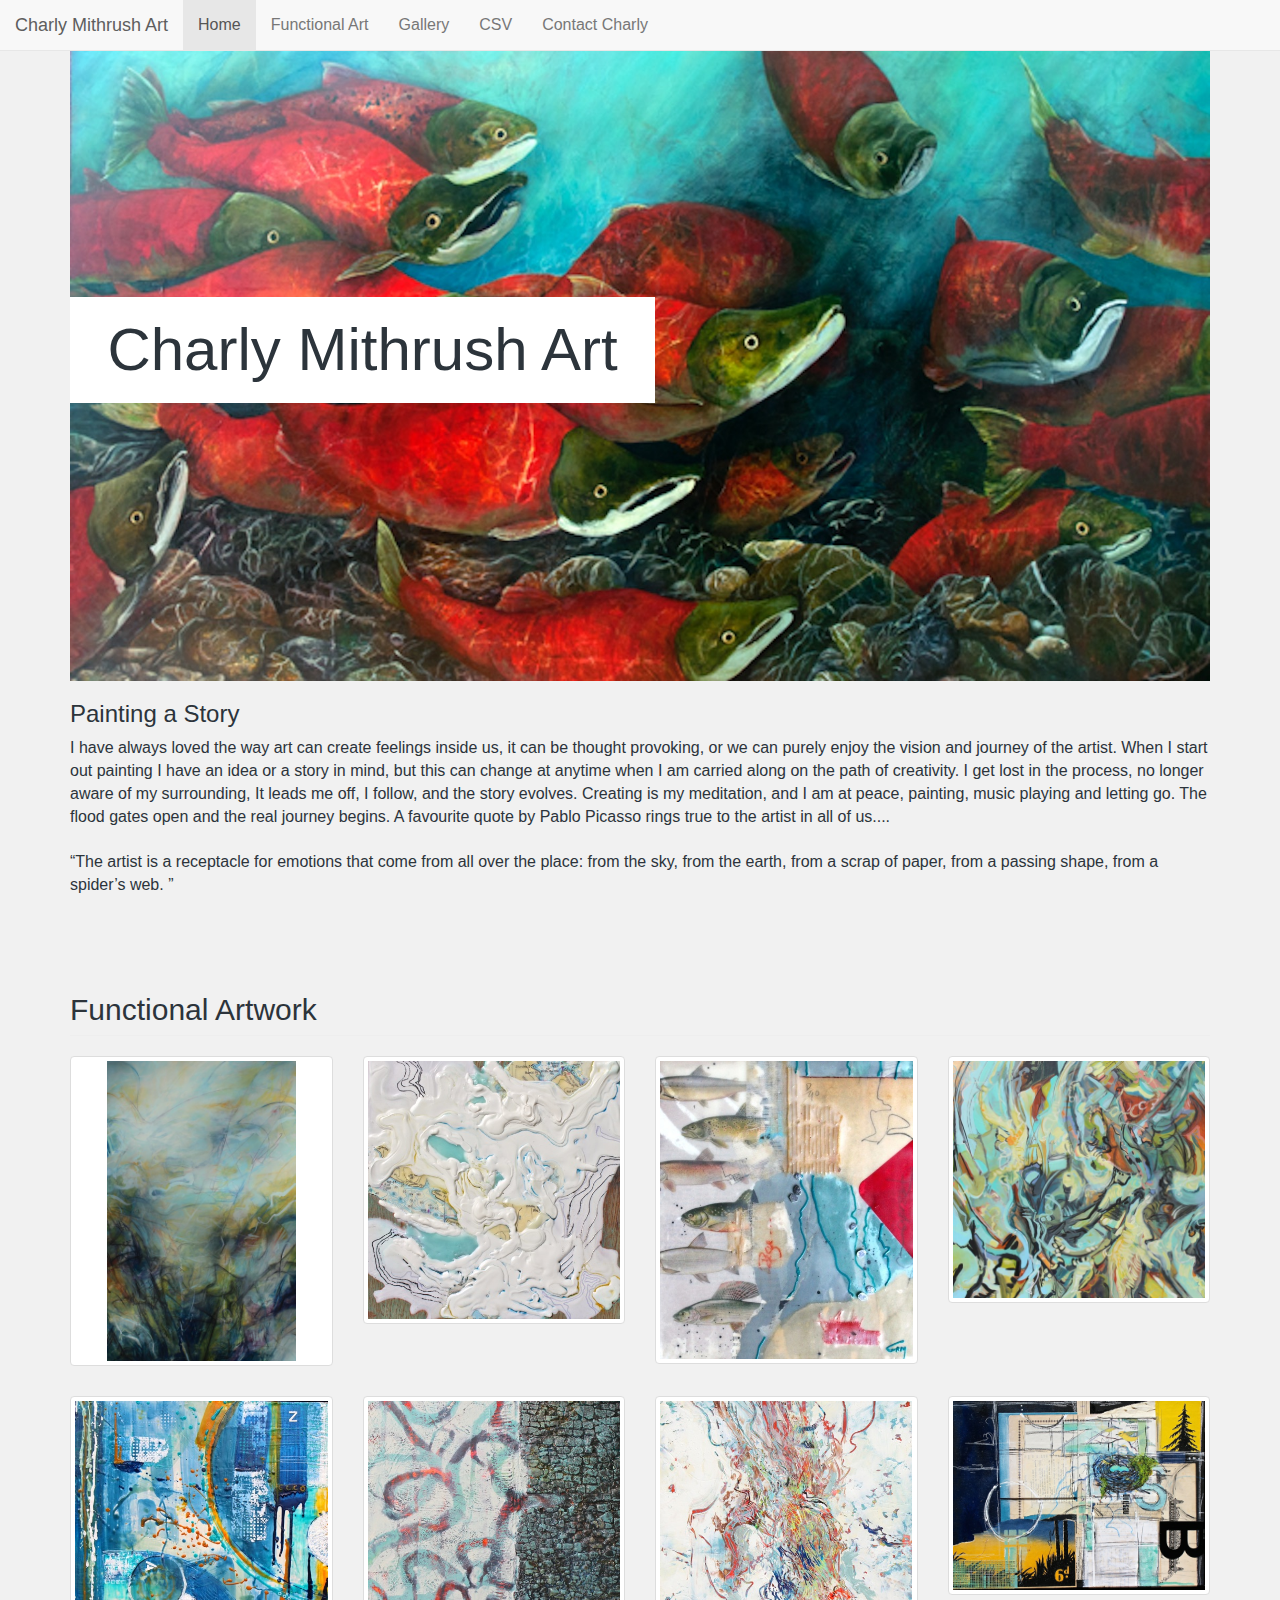
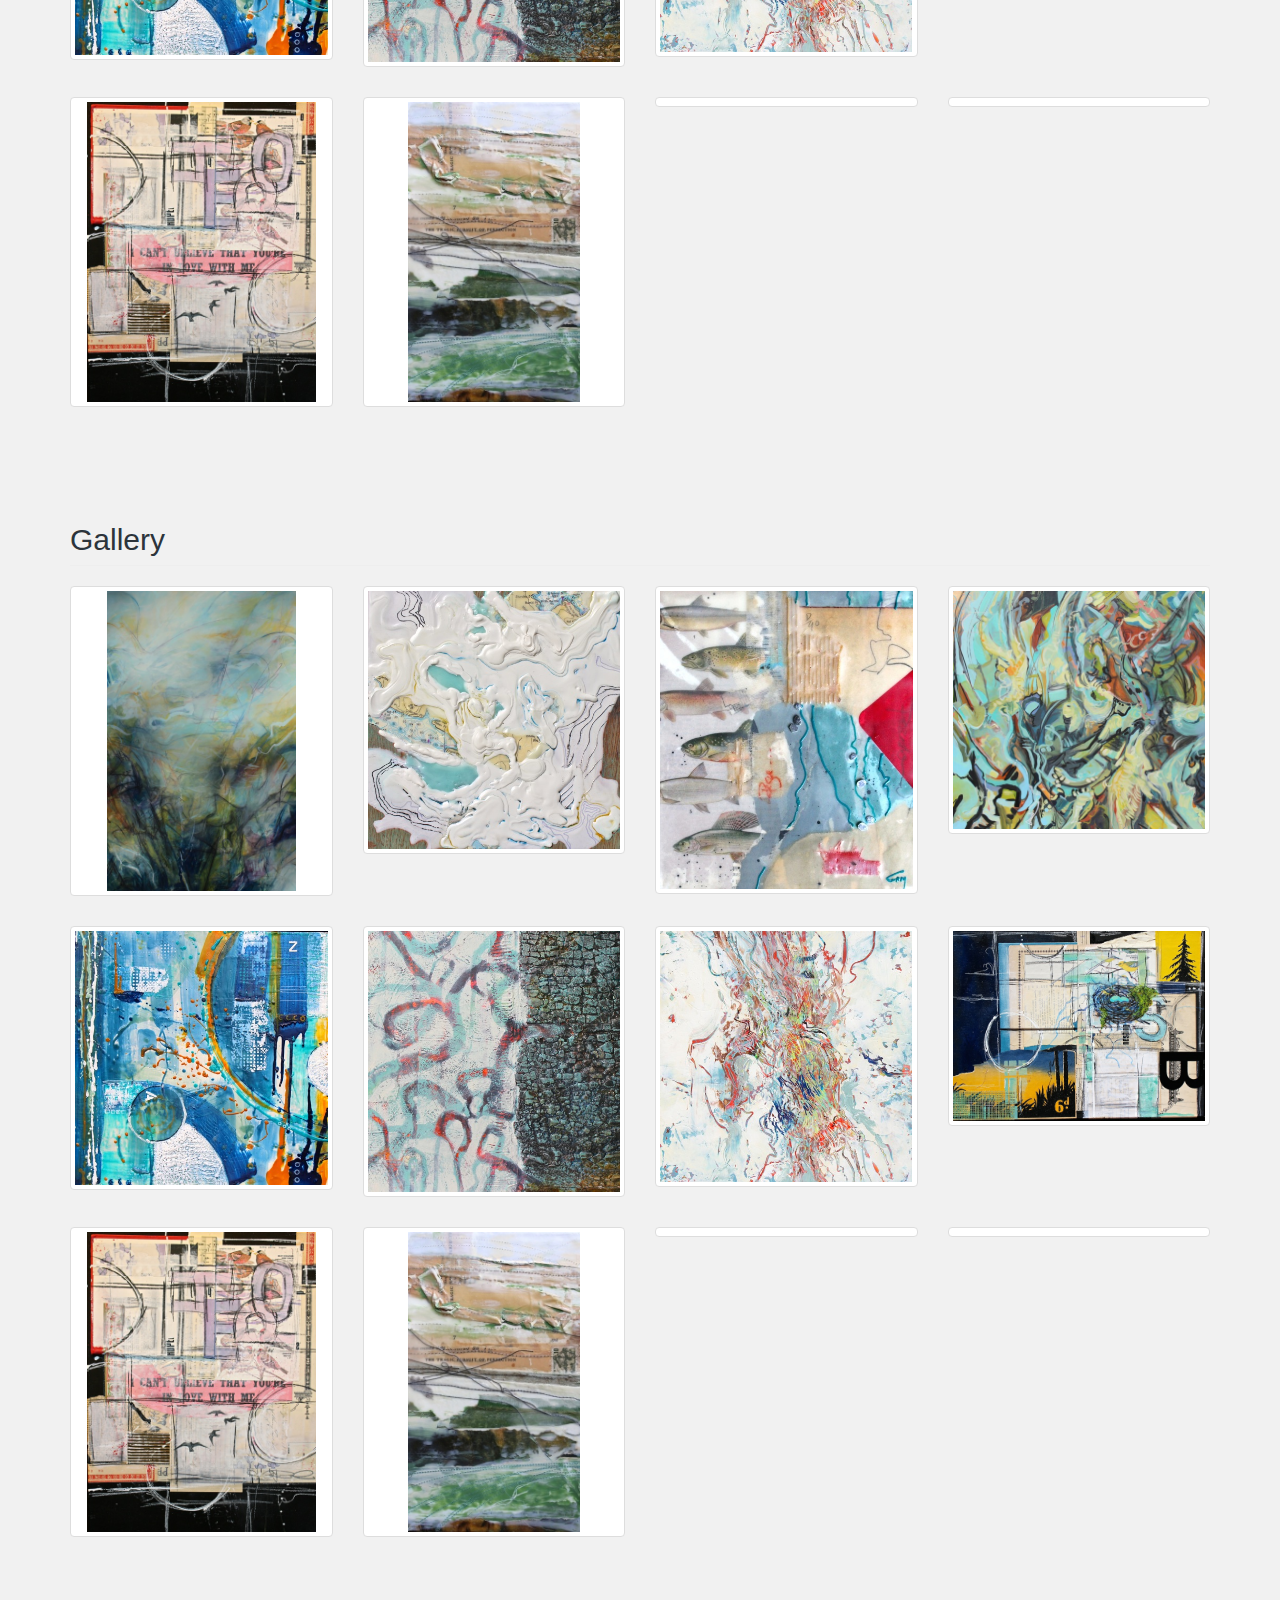
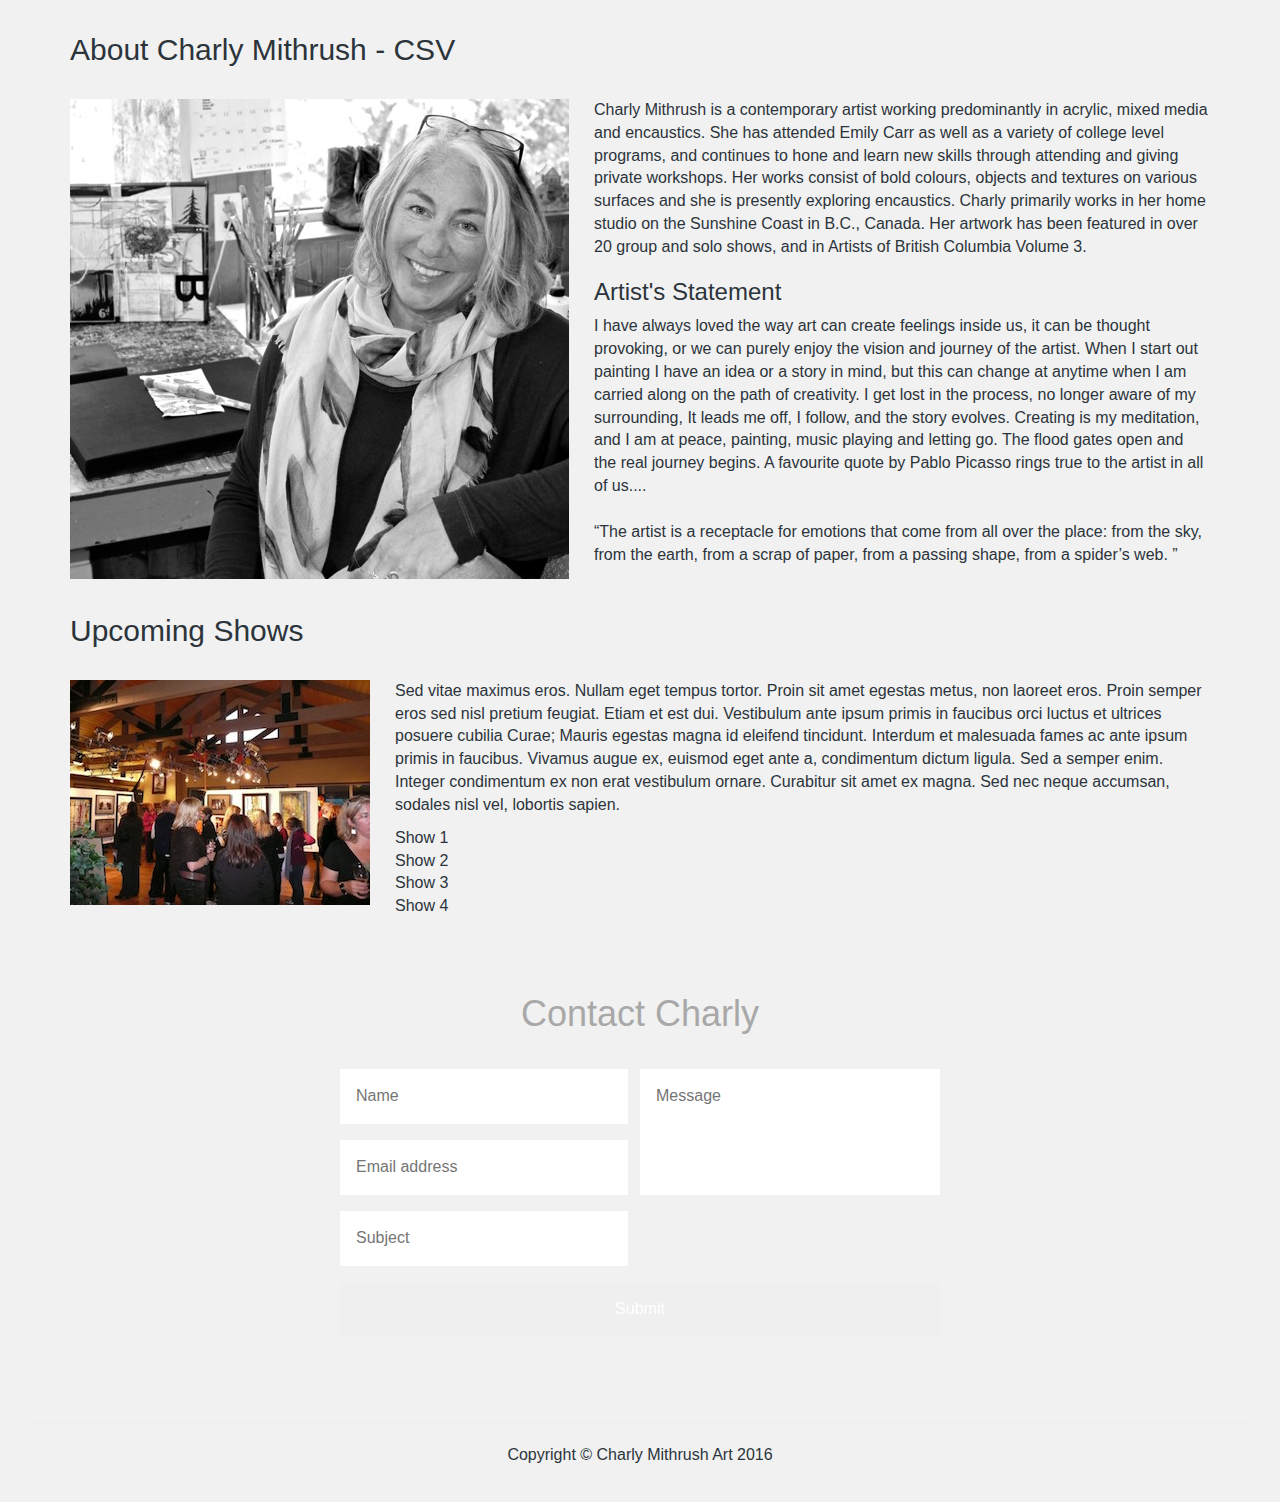
==== index.html @ e6c80e5b "New pictures and copy" ====
<!doctype html>
<html>
<head>
  <title>Charly Mithrush Artwork</title>
  <link rel="stylesheet" type="text/css" href="css/reset.css"/>
  <link rel="stylesheet" type="text/css" href="css/bootstrap.min.css"/>
  <link rel="stylesheet" type="text/css" href="css/hero-slider-style.css"/>
  <link rel="stylesheet" type="text/css" href="css/custom.css"/>
  <link rel="stylesheet" type="text/css" href="css/swipebox.min.css"/>
  <script type="text/javascript" src="js/jquery-1.12.4.min.js"></script>
  <script type="text/javascript" src="js/bootstrap.min.js"></script>
  <script type="text/javascript" src="js/custom.js"></script>
</head>
<body>
    <!--
    <div class="container-fluid">
      <div class="row">
        <div class="col-lg-12">
          <img src="img/hero.jpg"/>
        </div>
      </div>
    </div>
  -->
  <div class="container">
    <div class="row">
      <div class="col-lg-12">
        <nav class="navbar navbar-default navbar-fixed-top">
          <div class="container-fluid">
            <!-- Brand and toggle get grouped for better mobile display -->
            <div class="navbar-header">
              <button type="button" class="navbar-toggle collapsed" data-toggle="collapse" data-target="#bs-example-navbar-collapse-1" aria-expanded="false">
                <span class="sr-only">Toggle navigation</span>
                <span class="icon-bar"></span>
                <span class="icon-bar"></span>
                <span class="icon-bar"></span>
              </button>
              <a class="navbar-brand" href="#">Charly Mithrush Art</a>
            </div>

            <!-- Collect the nav links, forms, and other content for toggling -->
            <div class="collapse navbar-collapse" id="bs-example-navbar-collapse-1">
              <ul class="nav navbar-nav">
                <li class="active"><a href="#home">Home<span class="sr-only">(current)</span></a></li>
                <li><a href="#Functional">Functional Art</a></li>
                <li><a href="#Canvas">Gallery</a></li>
                <li><a href="#Prints">CSV</a></li>
                <li><a href="#Prints">Contact Charly</a></li>
              </ul>
            </div><!-- /.navbar-collapse -->
          </div><!-- /.container-fluid -->
        </nav>
      </div>
    </div>
    <div class="row">
      <div class="col-lg-12">
        <div id="home">
          <img src="img/salmon-running-hero.jpeg"/>
          <h2 class="title">Charly Mithrush Art</h2>
        </div>
      </div>
    </div>
    <div class="row">
      <div class="col-lg-12">
        <div id="Charly Mithrush Art">
          <h3>Painting a Story</h3>
          <p>
            I have always loved the way art can create feelings inside us, it can be thought provoking, or we can purely enjoy the vision and journey of the artist. When I start out painting I have an idea or a story in mind, but this can change at anytime when I am carried along on the path of creativity. I get lost in the process, no longer aware of my surrounding, It leads me off, I follow, and the story evolves. Creating is my meditation, and I am at peace, painting, music playing and letting go. The flood gates open and the real journey begins. A favourite quote by Pablo Picasso rings true to the artist in all of us....
            </br></br>
            “The artist is a receptacle for emotions that come from all over the place: from the sky, from the earth, from a scrap of paper, from a passing shape, from a spider’s web. ”</p>
          </div>
        </div>
      </div>
      </div>
      </br></br>
      <div class="container">

        <div class="row art-gallery">
          <div class="col-lg-12">
            <h2 class="page-header">Functional Artwork</h2>
            <ul class="row">
              <li class="col-lg-3 col-md-6 col-xs-12 thumb">
                <a class="thumbnail" href="#">
                  <img class="img-responsive" src="img/no-name-1.jpeg" alt="">
                </a>
              </li>
              <li class="col-lg-3 col-md-6 col-xs-12 thumb">
                <a class="thumbnail" href="#">
                  <img class="img-responsive" src="img/no-name-2.jpeg" alt="">
                </a>
              </li>
              <li class="col-lg-3 col-md-6 col-xs-12 thumb">
                <a class="thumbnail" href="#">
                  <img class="img-responsive" src="img/pesce.jpeg" alt="">
                </a>
              </li>
              <li class="col-lg-3 col-md-6 col-xs-12 thumb">
                <a class="thumbnail" href="#">
                  <img class="img-responsive" src="img/summers-end.jpeg" alt="">
                </a>
              </li>
            </ul>
            <ul class="row">
              <li class="col-lg-3 col-md-6 col-xs-12 thumb">
                <a class="thumbnail" href="#">
                  <img class="img-responsive" src="img/a-to-z.jpeg" alt="">
                </a>
              </li>
              <li class="col-lg-3 col-md-6 col-xs-12 thumb">
                <a class="thumbnail" href="#">
                  <img class="img-responsive" src="img/city-sounds.jpeg" alt="">
                </a>
              </li>
              <li class="col-lg-3 col-md-6 col-xs-12 thumb">
                <a class="thumbnail" href="#">
                  <img class="img-responsive" src="img/encaustic-cold-wax-1.jpeg" alt="">
                </a>
              </li>
              <li class="col-lg-3 col-md-6 col-xs-12 thumb">
                <a class="thumbnail" href="#">
                  <img class="img-responsive" src="img/nest-collage-2.jpeg" alt="">
                </a>
              </li>
            </ul>
            <ul class="row">
              <li class="col-lg-3 col-md-6 col-xs-12 thumb">
                <a class="thumbnail" href="#">
                  <img class="img-responsive" src="img/hope-collage.jpeg" alt="">
                </a>
              </li>
              <li class="col-lg-3 col-md-6 col-xs-12 thumb">
                <a class="thumbnail" href="#">
                  <img class="img-responsive" src="img/the-tragic-pursuit-of-perfection.jpeg" alt="">
                </a>
              </li>
              <li class="col-lg-3 col-md-6 col-xs-12 thumb">
                <a class="thumbnail" href="#">
                  <img class="img-responsive" src="http://placehold.it/400x300" alt="">
                </a>
              </li>
              <li class="col-lg-3 col-md-6 col-xs-12 thumb">
                <a class="thumbnail" href="#">
                  <img class="img-responsive" src="http://placehold.it/400x300" alt="">
                </a>
              </li>
            </ul>
          </div>


        </div>
      </div>
</br></br>
      <div class="container">

        <div class="row art-gallery">
          <div class="col-lg-12">
            <h2 class="page-header">Gallery</h2>
            <ul class="row">
              <li class="col-lg-3 col-md-6 col-xs-12 thumb">
                <a class="thumbnail">
                  <img class="img-responsive" src="img/no-name-1.jpeg" alt="">
                </a>
              </li>
              <li class="col-lg-3 col-md-6 col-xs-12 thumb">
                <a class="thumbnail" href="#">
                  <img class="img-responsive" src="img/no-name-2.jpeg" alt="">
                </a>
              </li>
              <li class="col-lg-3 col-md-6 col-xs-12 thumb">
                <a class="thumbnail" href="#">
                  <img class="img-responsive" src="img/pesce.jpeg" alt="">
                </a>
              </li>
              <li class="col-lg-3 col-md-6 col-xs-12 thumb">
                <a class="thumbnail" href="#">
                  <img class="img-responsive" src="img/summers-end.jpeg" alt="">
                </a>
              </li>
            </ul>
            <ul class="row">
              <li class="col-lg-3 col-md-6 col-xs-12 thumb">
                <a class="thumbnail" href="#">
                  <img class="img-responsive" src="img/a-to-z.jpeg" alt="">
                </a>
              </li>
              <li class="col-lg-3 col-md-6 col-xs-12 thumb">
                <a class="thumbnail" href="#">
                  <img class="img-responsive" src="img/city-sounds.jpeg" alt="">
                </a>
              </li>
              <li class="col-lg-3 col-md-6 col-xs-12 thumb">
                <a class="thumbnail" href="#">
                  <img class="img-responsive" src="img/encaustic-cold-wax-1.jpeg" alt="">
                </a>
              </li>
              <li class="col-lg-3 col-md-6 col-xs-12 thumb">
                <a class="thumbnail" href="#">
                  <img class="img-responsive" src="img/nest-collage-2.jpeg" alt="">
                </a>
              </li>
            </ul>
            <ul class="row">
              <li class="col-lg-3 col-md-6 col-xs-12 thumb">
                <a class="thumbnail" href="#">
                  <img class="img-responsive" src="img/hope-collage.jpeg" alt="">
                </a>
              </li>
              <li class="col-lg-3 col-md-6 col-xs-12 thumb">
                <a class="thumbnail" href="#">
                  <img class="img-responsive" src="img/the-tragic-pursuit-of-perfection.jpeg" alt="">
                </a>
              </li>
              <li class="col-lg-3 col-md-6 col-xs-12 thumb">
                <a class="thumbnail" href="#">
                  <img class="img-responsive" src="http://placehold.it/400x300" alt="">
                </a>
              </li>
              <li class="col-lg-3 col-md-6 col-xs-12 thumb">
                <a class="thumbnail" href="#">
                  <img class="img-responsive" src="http://placehold.it/400x300" alt="">
                </a>
              </li>
            </ul>
          </div>


        </div>
      </div>
      </br></br>
      <div class="container">
        <div class="row">
          <div class="col-lg-12">
            <div id="service">
              <h2>About Charly Mithrush - CSV</h2>
            </br>
            <img class="ArtistImage" src="img/charly-mithrush-artist.jpeg">
            <p>
              Charly Mithrush is a contemporary artist working predominantly in acrylic, mixed media and encaustics. She has attended Emily Carr as well as a variety of college level programs, and continues to hone and learn new skills through attending and giving private workshops. Her works consist of bold colours, objects and textures on various surfaces and she is presently exploring encaustics. Charly primarily works in her home studio on the Sunshine Coast in B.C., Canada. Her artwork has been featured in over 20 group and solo shows, and in Artists of British Columbia Volume 3.
            </p>
            <p>
              <h3>Artist's Statement</h3>
              I have always loved the way art can create feelings inside us, it can be thought provoking, or we can purely enjoy the vision and journey of the artist. When I start out painting I have an idea or a story in mind, but this can change at anytime when I am carried along on the path of creativity. I get lost in the process, no longer aware of my surrounding, It leads me off, I follow, and the story evolves. Creating is my meditation, and I am at peace, painting, music playing and letting go. The flood gates open and the real journey begins. A favourite quote by Pablo Picasso rings true to the artist in all of us....
            </br></br>
            “The artist is a receptacle for emotions that come from all over the place: from the sky, from the earth, from a scrap of paper, from a passing shape, from a spider’s web. ”
          </p>
        </div>
      </div>
    </div>
  </div>
  <div class="container">
    <div class="row">
      <div class="col-lg-12">
        <div id="service">
          <h2>Upcoming Shows</h2>
          </br>
          <img class="ArtistImage" src="img/art-show-1.jpg">
        <p>
          Sed vitae maximus eros. Nullam eget tempus tortor. Proin sit amet egestas metus, non laoreet eros. Proin semper eros sed nisl pretium feugiat. Etiam et est dui. Vestibulum ante ipsum primis in faucibus orci luctus et ultrices posuere cubilia Curae; Mauris egestas magna id eleifend tincidunt. Interdum et malesuada fames ac ante ipsum primis in faucibus. Vivamus augue ex, euismod eget ante a, condimentum dictum ligula. Sed a semper enim. Integer condimentum ex non erat vestibulum ornare. Curabitur sit amet ex magna. Sed nec neque accumsan, sodales nisl vel, lobortis sapien.
        </p>
        <ul>
          <li>Show 1</li>
          <li>Show 2</li>
          <li>Show 3</li>
          <li>Show 4</li>
        </ul>
      </div>
    </div>
  </div>
</div>
</br></br>
<h1>Contact Charly</h1>
<form class="cf">
  <div class="half left cf">
    <input type="text" id="input-name" placeholder="Name">
    <input type="email" id="input-email" placeholder="Email address">
    <input type="text" id="input-subject" placeholder="Subject">
  </div>
  <div class="half right cf">
    <textarea name="message" type="text" id="input-message" placeholder="Message"></textarea>
  </div>  
  <input type="submit" value="Submit" id="input-submit">
</form>
</br></br>
<script type="text/javascript" src="js/custom.js"></script>
<hr>

<!-- Footer -->
<footer>
  <div class="row">
    <div class="col-lg-12">
      <p align="center">Copyright &copy; Charly Mithrush Art 2016</p>
      <!-- Website designed & built by Noah Mithrush -->
    </div>
  </div>
</footer>

</div>
<!-- /.container -->

<!-- jQuery -->
<script src="js/jquery.js"></script>

<!-- Bootstrap Core JavaScript -->
<script src="js/bootstrap.min.js"></script>
</body>
</html>
---- css/hero-slider-style.css ----
/* -------------------------------- 

Primary style

-------------------------------- */
*, *::after, *::before {
  -webkit-box-sizing: border-box;
  -moz-box-sizing: border-box;
  box-sizing: border-box;
}

html {
  font-size: 62.5%;
}

body {
  font-size: 1.6rem;
  font-family: "Open Sans", sans-serif;
  color: #2c343b;
  background-color: #f2f2f2;
}

a {
  color: #d44457;
  text-decoration: none;
}

img {
  max-width: 100%;
}

/* -------------------------------- 

Main Components 

-------------------------------- */
.cd-header {
  position: absolute;
  z-index: 2;
  top: 0;
  left: 0;
  width: 100%;
  height: 50px;
  background-color: #21272c;
  -webkit-font-smoothing: antialiased;
  -moz-osx-font-smoothing: grayscale;
}
@media only screen and (min-width: 768px) {
  .cd-header {
    height: 70px;
    background-color: transparent;
  }
}

#cd-logo {
  float: left;
  margin: 13px 0 0 5%;
}
#cd-logo img {
  display: block;
}
@media only screen and (min-width: 768px) {
  #cd-logo {
    margin: 23px 0 0 5%;
  }
}

.cd-primary-nav {
  /* mobile first - navigation hidden by default, triggered by tap/click on navigation icon */
  float: right;
  margin-right: 5%;
  width: 44px;
  height: 100%;
  background: url("../assets/cd-icon-menu.svg") no-repeat center center;
}
.cd-primary-nav ul {
  position: absolute;
  top: 0;
  left: 0;
  width: 100%;
  -webkit-transform: translateY(-100%);
  -moz-transform: translateY(-100%);
  -ms-transform: translateY(-100%);
  -o-transform: translateY(-100%);
  transform: translateY(-100%);
}
.cd-primary-nav ul.is-visible {
  box-shadow: 0 3px 8px rgba(0, 0, 0, 0.2);
  -webkit-transform: translateY(50px);
  -moz-transform: translateY(50px);
  -ms-transform: translateY(50px);
  -o-transform: translateY(50px);
  transform: translateY(50px);
}
.cd-primary-nav a {
  display: block;
  height: 50px;
  line-height: 50px;
  padding-left: 5%;
  background: #21272c;
  border-top: 1px solid #333c44;
  color: #ffffff;
}
@media only screen and (min-width: 768px) {
  .cd-primary-nav {
    /* reset navigation values */
    width: auto;
    height: auto;
    background: none;
  }
  .cd-primary-nav ul {
    position: static;
    width: auto;
    -webkit-transform: translateY(0);
    -moz-transform: translateY(0);
    -ms-transform: translateY(0);
    -o-transform: translateY(0);
    transform: translateY(0);
    line-height: 70px;
  }
  .cd-primary-nav ul.is-visible {
    -webkit-transform: translateY(0);
    -moz-transform: translateY(0);
    -ms-transform: translateY(0);
    -o-transform: translateY(0);
    transform: translateY(0);
  }
  .cd-primary-nav li {
    display: inline-block;
    margin-left: 1em;
  }
  .cd-primary-nav a {
    display: inline-block;
    height: auto;
    font-weight: 600;
    line-height: normal;
    background: transparent;
    padding: .6em 1em;
    border-top: none;
  }
}

/* -------------------------------- 

Slider

-------------------------------- */
.cd-hero {
  position: relative;
  -webkit-font-smoothing: antialiased;
  -moz-osx-font-smoothing: grayscale;
}

.cd-hero-slider {
  position: relative;
  height: 360px;
  overflow: hidden;
}
.cd-hero-slider li {
  position: absolute;
  top: 0;
  left: 0;
  width: 100%;
  height: 100%;
  -webkit-transform: translateX(100%);
  -moz-transform: translateX(100%);
  -ms-transform: translateX(100%);
  -o-transform: translateX(100%);
  transform: translateX(100%);
}
.cd-hero-slider li.selected {
  /* this is the visible slide */
  position: relative;
  -webkit-transform: translateX(0);
  -moz-transform: translateX(0);
  -ms-transform: translateX(0);
  -o-transform: translateX(0);
  transform: translateX(0);
}
.cd-hero-slider li.move-left {
  /* slide hidden on the left */
  -webkit-transform: translateX(-100%);
  -moz-transform: translateX(-100%);
  -ms-transform: translateX(-100%);
  -o-transform: translateX(-100%);
  transform: translateX(-100%);
}
.cd-hero-slider li.is-moving, .cd-hero-slider li.selected {
  /* the is-moving class is assigned to the slide which is moving outside the viewport */
  -webkit-transition: -webkit-transform 0.5s;
  -moz-transition: -moz-transform 0.5s;
  transition: transform 0.5s;
}
@media only screen and (min-width: 768px) {
  .cd-hero-slider {
    height: 500px;
  }
}
@media only screen and (min-width: 1170px) {
  .cd-hero-slider {
    height: 680px;
  }
}

/* -------------------------------- 

Single slide style

-------------------------------- */
.cd-hero-slider li {
  background-position: center center;
  background-size: cover;
  background-repeat: no-repeat;
}
.cd-hero-slider li:first-of-type {
  background-color: #2c343b;
}
.cd-hero-slider li:nth-of-type(2) {
  background-color: #3d4952;
  background-image: url("../assets/tech-1-mobile.jpg");
}
.cd-hero-slider li:nth-of-type(3) {
  background-color: #586775;
  background-image: url("../assets/tech-2-mobile.jpg");
}
.cd-hero-slider li:nth-of-type(4) {
  background-color: #2c343b;
  background-image: url("../assets/video-replace-mobile.jpg");
}
.cd-hero-slider li:nth-of-type(5) {
  background-color: #2c343b;
  background-image: url(../assets/img.jpg);
}
.cd-hero-slider .cd-full-width,
.cd-hero-slider .cd-half-width {
  position: absolute;
  width: 100%;
  height: 100%;
  z-index: 1;
  left: 0;
  top: 0;
  /* this padding is used to align the text */
  padding-top: 100px;
  text-align: center;
  /* Force Hardware Acceleration in WebKit */
  -webkit-backface-visibility: hidden;
  backface-visibility: hidden;
  -webkit-transform: translateZ(0);
  -moz-transform: translateZ(0);
  -ms-transform: translateZ(0);
  -o-transform: translateZ(0);
  transform: translateZ(0);
}
.cd-hero-slider .cd-img-container {
  /* hide image on mobile device */
  display: none;
}
.cd-hero-slider .cd-img-container img {
  position: absolute;
  left: 50%;
  top: 50%;
  bottom: auto;
  right: auto;
  -webkit-transform: translateX(-50%) translateY(-50%);
  -moz-transform: translateX(-50%) translateY(-50%);
  -ms-transform: translateX(-50%) translateY(-50%);
  -o-transform: translateX(-50%) translateY(-50%);
  transform: translateX(-50%) translateY(-50%);
}
.cd-hero-slider .cd-bg-video-wrapper {
  /* hide video on mobile device */
  display: none;
  position: absolute;
  top: 0;
  left: 0;
  width: 100%;
  height: 100%;
  overflow: hidden;
}
.cd-hero-slider .cd-bg-video-wrapper video {
  /* you won't see this element in the html, but it will be injected using js */
  display: block;
  min-height: 100%;
  min-width: 100%;
  max-width: none;
  height: auto;
  width: auto;
  position: absolute;
  left: 50%;
  top: 50%;
  bottom: auto;
  right: auto;
  -webkit-transform: translateX(-50%) translateY(-50%);
  -moz-transform: translateX(-50%) translateY(-50%);
  -ms-transform: translateX(-50%) translateY(-50%);
  -o-transform: translateX(-50%) translateY(-50%);
  transform: translateX(-50%) translateY(-50%);
}
.cd-hero-slider h2, .cd-hero-slider p {
  text-shadow: 0 1px 3px rgba(0, 0, 0, 0.1);
  line-height: 1.2;
  margin: 0 auto 14px;
  color: #ffffff;
  width: 90%;
  max-width: 400px;
}
.cd-hero-slider h2 {
  font-size: 2.4rem;
}
.cd-hero-slider p {
  font-size: 1.4rem;
  line-height: 1.4;
}
.cd-hero-slider .cd-btn {
  display: inline-block;
  padding: 1.2em 1.4em;
  margin-top: .8em;
  background-color: rgba(212, 68, 87, 0.9);
  font-size: 1.3rem;
  font-weight: 700;
  letter-spacing: 1px;
  color: #ffffff;
  text-transform: uppercase;
  box-shadow: 0 3px 6px rgba(0, 0, 0, 0.1);
  -webkit-transition: background-color 0.2s;
  -moz-transition: background-color 0.2s;
  transition: background-color 0.2s;
}
.cd-hero-slider .cd-btn.secondary {
  background-color: rgba(22, 26, 30, 0.8);
}
.cd-hero-slider .cd-btn:nth-of-type(2) {
  margin-left: 1em;
}
.no-touch .cd-hero-slider .cd-btn:hover {
  background-color: #d44457;
}
.no-touch .cd-hero-slider .cd-btn.secondary:hover {
  background-color: #161a1e;
}
@media only screen and (min-width: 768px) {
  .cd-hero-slider li:nth-of-type(2) {
    background-image: none;
  }
  .cd-hero-slider li:nth-of-type(3) {
    background-image: none;
  }
  .cd-hero-slider li:nth-of-type(4) {
    background-image: none;
  }
  .cd-hero-slider .cd-full-width,
  .cd-hero-slider .cd-half-width {
    padding-top: 150px;
  }
  .cd-hero-slider .cd-bg-video-wrapper {
    display: block;
  }
  .cd-hero-slider .cd-half-width {
    width: 45%;
  }
  .cd-hero-slider .cd-half-width:first-of-type {
    left: 5%;
  }
  .cd-hero-slider .cd-half-width:nth-of-type(2) {
    right: 5%;
    left: auto;
  }
  .cd-hero-slider .cd-img-container {
    display: block;
  }
  .cd-hero-slider h2, .cd-hero-slider p {
    max-width: 520px;
  }
  .cd-hero-slider h2 {
    font-size: 2.4em;
    font-weight: 300;
  }
  .cd-hero-slider .cd-btn {
    font-size: 1.4rem;
  }
}
@media only screen and (min-width: 1170px) {
  .cd-hero-slider .cd-full-width,
  .cd-hero-slider .cd-half-width {
    padding-top: 220px;
  }
  .cd-hero-slider h2, .cd-hero-slider p {
    margin-bottom: 20px;
  }
  .cd-hero-slider h2 {
    font-size: 3.2em;
  }
  .cd-hero-slider p {
    font-size: 1.6rem;
  }
}

/* -------------------------------- 

Single slide animation

-------------------------------- */
@media only screen and (min-width: 768px) {
  .cd-hero-slider .cd-half-width {
    opacity: 0;
    -webkit-transform: translateX(40px);
    -moz-transform: translateX(40px);
    -ms-transform: translateX(40px);
    -o-transform: translateX(40px);
    transform: translateX(40px);
  }
  .cd-hero-slider .move-left .cd-half-width {
    -webkit-transform: translateX(-40px);
    -moz-transform: translateX(-40px);
    -ms-transform: translateX(-40px);
    -o-transform: translateX(-40px);
    transform: translateX(-40px);
  }
  .cd-hero-slider .selected .cd-half-width {
    /* this is the visible slide */
    opacity: 1;
    -webkit-transform: translateX(0);
    -moz-transform: translateX(0);
    -ms-transform: translateX(0);
    -o-transform: translateX(0);
    transform: translateX(0);
  }
  .cd-hero-slider .is-moving .cd-half-width {
    /* this is the slide moving outside the viewport 
    wait for the end of the transition on the <li> parent before set opacity to 0 and translate to 40px/-40px */
    -webkit-transition: opacity 0s 0.5s, -webkit-transform 0s 0.5s;
    -moz-transition: opacity 0s 0.5s, -moz-transform 0s 0.5s;
    transition: opacity 0s 0.5s, transform 0s 0.5s;
  }
  .cd-hero-slider li.selected.from-left .cd-half-width:nth-of-type(2),
  .cd-hero-slider li.selected.from-right .cd-half-width:first-of-type {
    /* this is the selected slide - different animation if it's entering from left or right */
    -webkit-transition: opacity 0.4s 0.2s, -webkit-transform 0.5s 0.2s;
    -moz-transition: opacity 0.4s 0.2s, -moz-transform 0.5s 0.2s;
    transition: opacity 0.4s 0.2s, transform 0.5s 0.2s;
  }
  .cd-hero-slider li.selected.from-left .cd-half-width:first-of-type,
  .cd-hero-slider li.selected.from-right .cd-half-width:nth-of-type(2) {
    /* this is the selected slide - different animation if it's entering from left or right */
    -webkit-transition: opacity 0.4s 0.4s, -webkit-transform 0.5s 0.4s;
    -moz-transition: opacity 0.4s 0.4s, -moz-transform 0.5s 0.4s;
    transition: opacity 0.4s 0.4s, transform 0.5s 0.4s;
  }
  .cd-hero-slider .cd-full-width h2,
  .cd-hero-slider .cd-full-width p,
  .cd-hero-slider .cd-full-width .cd-btn {
    opacity: 0;
    -webkit-transform: translateX(100px);
    -moz-transform: translateX(100px);
    -ms-transform: translateX(100px);
    -o-transform: translateX(100px);
    transform: translateX(100px);
  }
  .cd-hero-slider .move-left .cd-full-width h2,
  .cd-hero-slider .move-left .cd-full-width p,
  .cd-hero-slider .move-left .cd-full-width .cd-btn {
    opacity: 0;
    -webkit-transform: translateX(-100px);
    -moz-transform: translateX(-100px);
    -ms-transform: translateX(-100px);
    -o-transform: translateX(-100px);
    transform: translateX(-100px);
  }
  .cd-hero-slider .selected .cd-full-width h2,
  .cd-hero-slider .selected .cd-full-width p,
  .cd-hero-slider .selected .cd-full-width .cd-btn {
    /* this is the visible slide */
    opacity: 1;
    -webkit-transform: translateX(0);
    -moz-transform: translateX(0);
    -ms-transform: translateX(0);
    -o-transform: translateX(0);
    transform: translateX(0);
  }
  .cd-hero-slider li.is-moving .cd-full-width h2,
  .cd-hero-slider li.is-moving .cd-full-width p,
  .cd-hero-slider li.is-moving .cd-full-width .cd-btn {
    /* this is the slide moving outside the viewport 
    wait for the end of the transition on the li parent before set opacity to 0 and translate to 100px/-100px */
    -webkit-transition: opacity 0s 0.5s, -webkit-transform 0s 0.5s;
    -moz-transition: opacity 0s 0.5s, -moz-transform 0s 0.5s;
    transition: opacity 0s 0.5s, transform 0s 0.5s;
  }
  .cd-hero-slider li.selected h2 {
    -webkit-transition: opacity 0.4s 0.2s, -webkit-transform 0.5s 0.2s;
    -moz-transition: opacity 0.4s 0.2s, -moz-transform 0.5s 0.2s;
    transition: opacity 0.4s 0.2s, transform 0.5s 0.2s;
  }
  .cd-hero-slider li.selected p {
    -webkit-transition: opacity 0.4s 0.3s, -webkit-transform 0.5s 0.3s;
    -moz-transition: opacity 0.4s 0.3s, -moz-transform 0.5s 0.3s;
    transition: opacity 0.4s 0.3s, transform 0.5s 0.3s;
  }
  .cd-hero-slider li.selected .cd-btn {
    -webkit-transition: opacity 0.4s 0.4s, -webkit-transform 0.5s 0.4s, background-color 0.2s 0s;
    -moz-transition: opacity 0.4s 0.4s, -moz-transform 0.5s 0.4s, background-color 0.2s 0s;
    transition: opacity 0.4s 0.4s, transform 0.5s 0.4s, background-color 0.2s 0s;
  }
}
/* -------------------------------- 

Slider navigation

-------------------------------- */
.cd-slider-nav {
  position: absolute;
  width: 100%;
  bottom: 0;
  z-index: 2;
  text-align: center;
  height: 55px;
  background-color: rgba(0, 1, 1, 0.5);
}
.cd-slider-nav nav, .cd-slider-nav ul, .cd-slider-nav li, .cd-slider-nav a {
  height: 100%;
}
.cd-slider-nav nav {
  display: inline-block;
  position: relative;
}
.cd-slider-nav .cd-marker {
  position: absolute;
  bottom: 0;
  left: 0;
  width: 60px;
  height: 100%;
  color: #d44457;
  background-color: #ffffff;
  box-shadow: inset 0 2px 0 currentColor;
  -webkit-transition: -webkit-transform 0.2s, box-shadow 0.2s;
  -moz-transition: -moz-transform 0.2s, box-shadow 0.2s;
  transition: transform 0.2s, box-shadow 0.2s;
}
.cd-slider-nav .cd-marker.item-2 {
  -webkit-transform: translateX(100%);
  -moz-transform: translateX(100%);
  -ms-transform: translateX(100%);
  -o-transform: translateX(100%);
  transform: translateX(100%);
}
.cd-slider-nav .cd-marker.item-3 {
  -webkit-transform: translateX(200%);
  -moz-transform: translateX(200%);
  -ms-transform: translateX(200%);
  -o-transform: translateX(200%);
  transform: translateX(200%);
}
.cd-slider-nav .cd-marker.item-4 {
  -webkit-transform: translateX(300%);
  -moz-transform: translateX(300%);
  -ms-transform: translateX(300%);
  -o-transform: translateX(300%);
  transform: translateX(300%);
}
.cd-slider-nav .cd-marker.item-5 {
  -webkit-transform: translateX(400%);
  -moz-transform: translateX(400%);
  -ms-transform: translateX(400%);
  -o-transform: translateX(400%);
  transform: translateX(400%);
}
.cd-slider-nav ul::after {
  clear: both;
  content: "";
  display: table;
}
.cd-slider-nav li {
  display: inline-block;
  width: 60px;
  float: left;
}
.cd-slider-nav li.selected a {
  color: #2c343b;
}
.no-touch .cd-slider-nav li.selected a:hover {
  background-color: transparent;
}
.cd-slider-nav a {
  display: block;
  position: relative;
  padding-top: 35px;
  font-size: 1rem;
  font-weight: 700;
  color: #a8b4be;
  -webkit-transition: background-color 0.2s;
  -moz-transition: background-color 0.2s;
  transition: background-color 0.2s;
}
.cd-slider-nav a::before {
  content: '';
  position: absolute;
  width: 24px;
  height: 24px;
  top: 8px;
  left: 50%;
  right: auto;
  -webkit-transform: translateX(-50%);
  -moz-transform: translateX(-50%);
  -ms-transform: translateX(-50%);
  -o-transform: translateX(-50%);
  transform: translateX(-50%);
  background: url(../assets/cd-icon-navigation.svg) no-repeat 0 0;
}
.no-touch .cd-slider-nav a:hover {
  background-color: rgba(0, 1, 1, 0.5);
}
.cd-slider-nav li:first-of-type a::before {
  background-position: 0 0;
}
.cd-slider-nav li.selected:first-of-type a::before {
  background-position: 0 -24px;
}
.cd-slider-nav li:nth-of-type(2) a::before {
  background-position: -24px 0;
}
.cd-slider-nav li.selected:nth-of-type(2) a::before {
  background-position: -24px -24px;
}
.cd-slider-nav li:nth-of-type(3) a::before {
  background-position: -48px 0;
}
.cd-slider-nav li.selected:nth-of-type(3) a::before {
  background-position: -48px -24px;
}
.cd-slider-nav li:nth-of-type(4) a::before {
  background-position: -72px 0;
}
.cd-slider-nav li.selected:nth-of-type(4) a::before {
  background-position: -72px -24px;
}
.cd-slider-nav li:nth-of-type(5) a::before {
  background-position: -96px 0;
}
.cd-slider-nav li.selected:nth-of-type(5) a::before {
  background-position: -96px -24px;
}
@media only screen and (min-width: 768px) {
  .cd-slider-nav {
    height: 80px;
  }
  .cd-slider-nav .cd-marker,
  .cd-slider-nav li {
    width: 95px;
  }
  .cd-slider-nav a {
    padding-top: 48px;
    font-size: 1.1rem;
    text-transform: uppercase;
  }
  .cd-slider-nav a::before {
    top: 18px;
  }
}

/* -------------------------------- 

Main content

-------------------------------- */
.cd-main-content {
  width: 90%;
  max-width: 768px;
  margin: 0 auto;
  padding: 2em 0;
}
.cd-main-content p {
  font-size: 1.4rem;
  line-height: 1.8;
  color: #999999;
  margin: 2em 0;
}
@media only screen and (min-width: 1170px) {
  .cd-main-content {
    padding: 3em 0;
  }
  .cd-main-content p {
    font-size: 1.6rem;
  }
}

/* -------------------------------- 

Javascript disabled

-------------------------------- */
.no-js .cd-hero-slider li {
  display: none;
}
.no-js .cd-hero-slider li.selected {
  display: block;
}

.no-js .cd-slider-nav {
  display: none;
}
---- css/custom.css ----
.sold a:hover {
    background: FFAC9A;
    color: E03D19;
    text-align: center;
  }

  /*.btn colr*/

  .art-gallery li img {
  	max-height: 300px;
  }

.hero {
background: no-repeat center center;
-webkit-background-size: cover;
-moz-background-size: cover;
-o-background-size: cover;
background-size: cover;
display: table;
width: 100%;
}

.hero .container {
display: table-cell;
text-align: center;
vertical-align: middle;
height: 689px
}

.ArtistImage {
  float: left;
  padding: 0px 25px 15px 0px;
}

 .title { 
   position: absolute; 
   font-size: 60px;
   top: 250px; 
   width: 50%; 
   text-align: center;
   background: white;
   padding: 20px 0;
}

@import "compass/css3";

@import url(http://fonts.googleapis.com/css?family=Merriweather);
$red: #e74c3c;

*, 
*:before, 
*:after {
   @include box-sizing(border-box); 
}

html, body {
  background: #f1f1f1;
  font-family: 'Merriweather', sans-serif;
  padding: 1em;
}

h1 {
   text-align: center;
   color: #a8a8a8;
   @include text-shadow(1px 1px 0 rgba(white, 1));
}

form {
   max-width: 600px;
   text-align: center;
   margin: 20px auto;
  
  input, textarea {
     border:0; outline:0;
     padding: 1em;
     @include border-radius(8px);
     display: block;
     width: 100%;
     margin-top: 1em;
     font-family: 'Merriweather', sans-serif;
     @include box-shadow(0 1px 1px rgba(black, 0.1));
     resize: none;
    
    &:focus {
       @include box-shadow(0 0px 2px rgba($red, 1)!important);
    }
  }
  
  #input-submit {
     color: white; 
     background: $red;
     cursor: pointer;
    
    &:hover {
       @include box-shadow(0 1px 1px 1px rgba(#aaa, 0.6)); 
    }
  }
  
  textarea {
      height: 126px;
  }
}


.half {
  float: left;
  width: 48%;
  margin-bottom: 1em;
}

.right { width: 50%; }

.left {
     margin-right: 2%; 
}


@media (max-width: 480px) {
  .half {
     width: 100%; 
     float: none;
     margin-bottom: 0; 
  }
}


/* Clearfix */
.cf:before,
.cf:after {
    content: " "; /* 1 */
    display: table; /* 2 */
}

.cf:after {
    clear: both;
}
---- css/swipebox.min.css ----
/*! Swipebox v1.3.0 | Constantin Saguin csag.co | MIT License | github.com/brutaldesign/swipebox */html.swipebox-html.swipebox-touch{overflow:hidden!important}#swipebox-overlay img{border:none!important}#swipebox-overlay{width:100%;height:100%;position:fixed;top:0;left:0;z-index:99999!important;overflow:hidden;-webkit-user-select:none;-moz-user-select:none;-ms-user-select:none;user-select:none}#swipebox-container{position:relative;width:100%;height:100%}#swipebox-slider{-webkit-transition:-webkit-transform .4s ease;transition:transform .4s ease;height:100%;left:0;top:0;width:100%;white-space:nowrap;position:absolute;display:none;cursor:pointer}#swipebox-slider .slide{height:100%;width:100%;line-height:1px;text-align:center;display:inline-block}#swipebox-slider .slide:before{content:"";display:inline-block;height:50%;width:1px;margin-right:-1px}#swipebox-slider .slide .swipebox-inline-container,#swipebox-slider .slide .swipebox-video-container,#swipebox-slider .slide img{display:inline-block;max-height:100%;max-width:100%;margin:0;padding:0;width:auto;height:auto;vertical-align:middle}#swipebox-slider .slide .swipebox-video-container{background:0 0;max-width:1140px;max-height:100%;width:100%;padding:5%;-webkit-box-sizing:border-box;box-sizing:border-box}#swipebox-slider .slide .swipebox-video-container .swipebox-video{width:100%;height:0;padding-bottom:56.25%;overflow:hidden;position:relative}#swipebox-slider .slide .swipebox-video-container .swipebox-video iframe{width:100%!important;height:100%!important;position:absolute;top:0;left:0}#swipebox-slider .slide-loading{background:url(../img/loader.gif) center center no-repeat}#swipebox-bottom-bar,#swipebox-top-bar{-webkit-transition:.5s;transition:.5s;position:absolute;left:0;z-index:999;height:50px;width:100%}#swipebox-bottom-bar{bottom:-50px}#swipebox-bottom-bar.visible-bars{-webkit-transform:translate3d(0,-50px,0);transform:translate3d(0,-50px,0)}#swipebox-top-bar{top:-50px}#swipebox-top-bar.visible-bars{-webkit-transform:translate3d(0,50px,0);transform:translate3d(0,50px,0)}#swipebox-title{display:block;width:100%;text-align:center}#swipebox-close,#swipebox-next,#swipebox-prev{background-image:url(../img/icons.png);background-repeat:no-repeat;border:none!important;text-decoration:none!important;cursor:pointer;width:50px;height:50px;top:0}#swipebox-arrows{display:block;margin:0 auto;width:100%;height:50px}#swipebox-prev{background-position:-32px 13px;float:left}#swipebox-next{background-position:-78px 13px;float:right}#swipebox-close{top:0;right:0;position:absolute;z-index:9999;background-position:15px 12px}.swipebox-no-close-button #swipebox-close{display:none}#swipebox-next.disabled,#swipebox-prev.disabled{opacity:.3}.swipebox-no-touch #swipebox-overlay.rightSpring #swipebox-slider{-webkit-animation:rightSpring .3s;animation:rightSpring .3s}.swipebox-no-touch #swipebox-overlay.leftSpring #swipebox-slider{-webkit-animation:leftSpring .3s;animation:leftSpring .3s}.swipebox-touch #swipebox-container:after,.swipebox-touch #swipebox-container:before{-webkit-backface-visibility:hidden;backface-visibility:hidden;-webkit-transition:all .3s ease;transition:all .3s ease;content:' ';position:absolute;z-index:999;top:0;height:100%;width:20px;opacity:0}.swipebox-touch #swipebox-container:before{left:0;-webkit-box-shadow:inset 10px 0 10px -8px #656565;box-shadow:inset 10px 0 10px -8px #656565}.swipebox-touch #swipebox-container:after{right:0;-webkit-box-shadow:inset -10px 0 10px -8px #656565;box-shadow:inset -10px 0 10px -8px #656565}.swipebox-touch #swipebox-overlay.leftSpringTouch #swipebox-container:before,.swipebox-touch #swipebox-overlay.rightSpringTouch #swipebox-container:after{opacity:1}@-webkit-keyframes rightSpring{0%{left:0}50%{left:-30px}100%{left:0}}@keyframes rightSpring{0%{left:0}50%{left:-30px}100%{left:0}}@-webkit-keyframes leftSpring{0%{left:0}50%{left:30px}100%{left:0}}@keyframes leftSpring{0%{left:0}50%{left:30px}100%{left:0}}@media screen and (min-width:800px){#swipebox-close{right:10px}#swipebox-arrows{width:92%;max-width:800px}}#swipebox-overlay{background:#0d0d0d}#swipebox-bottom-bar,#swipebox-top-bar{text-shadow:1px 1px 1px #000;background:#000;opacity:.95}#swipebox-top-bar{color:#fff!important;font-size:15px;line-height:43px;font-family:Helvetica,Arial,sans-serif}
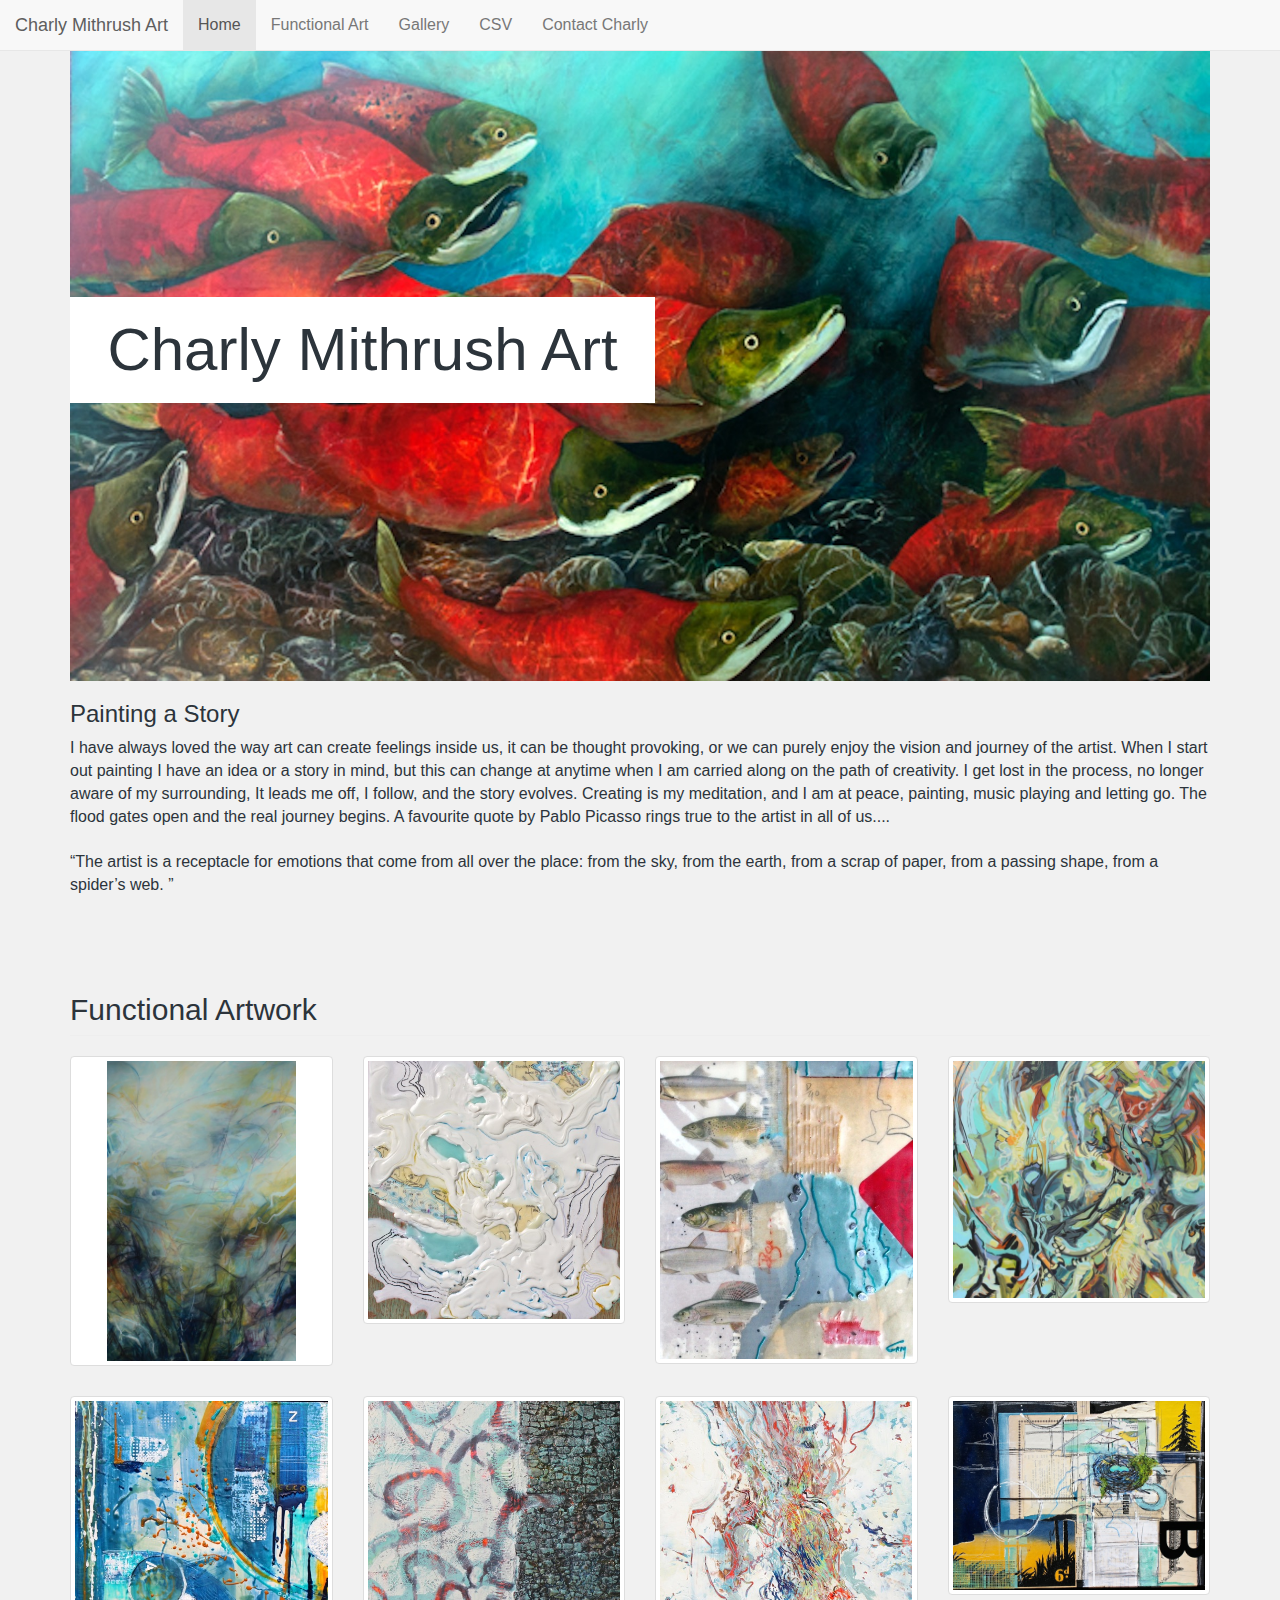
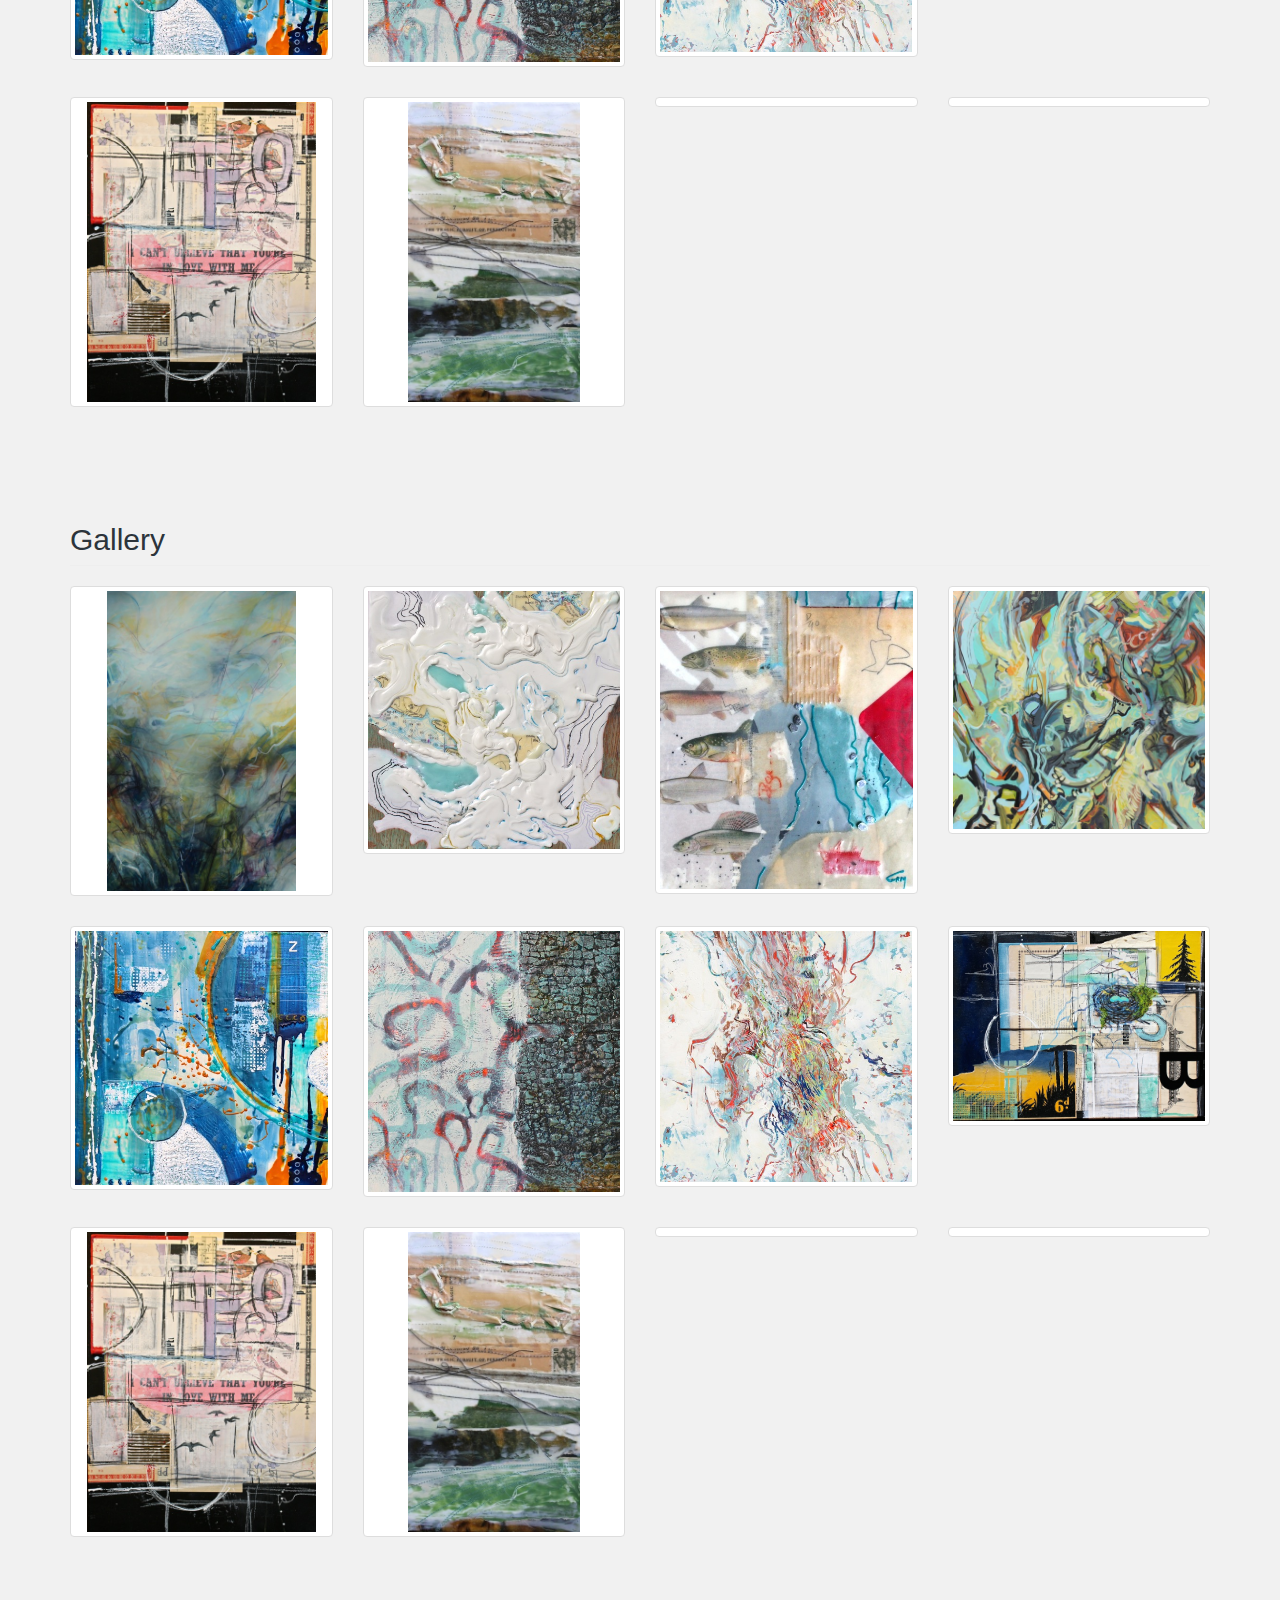
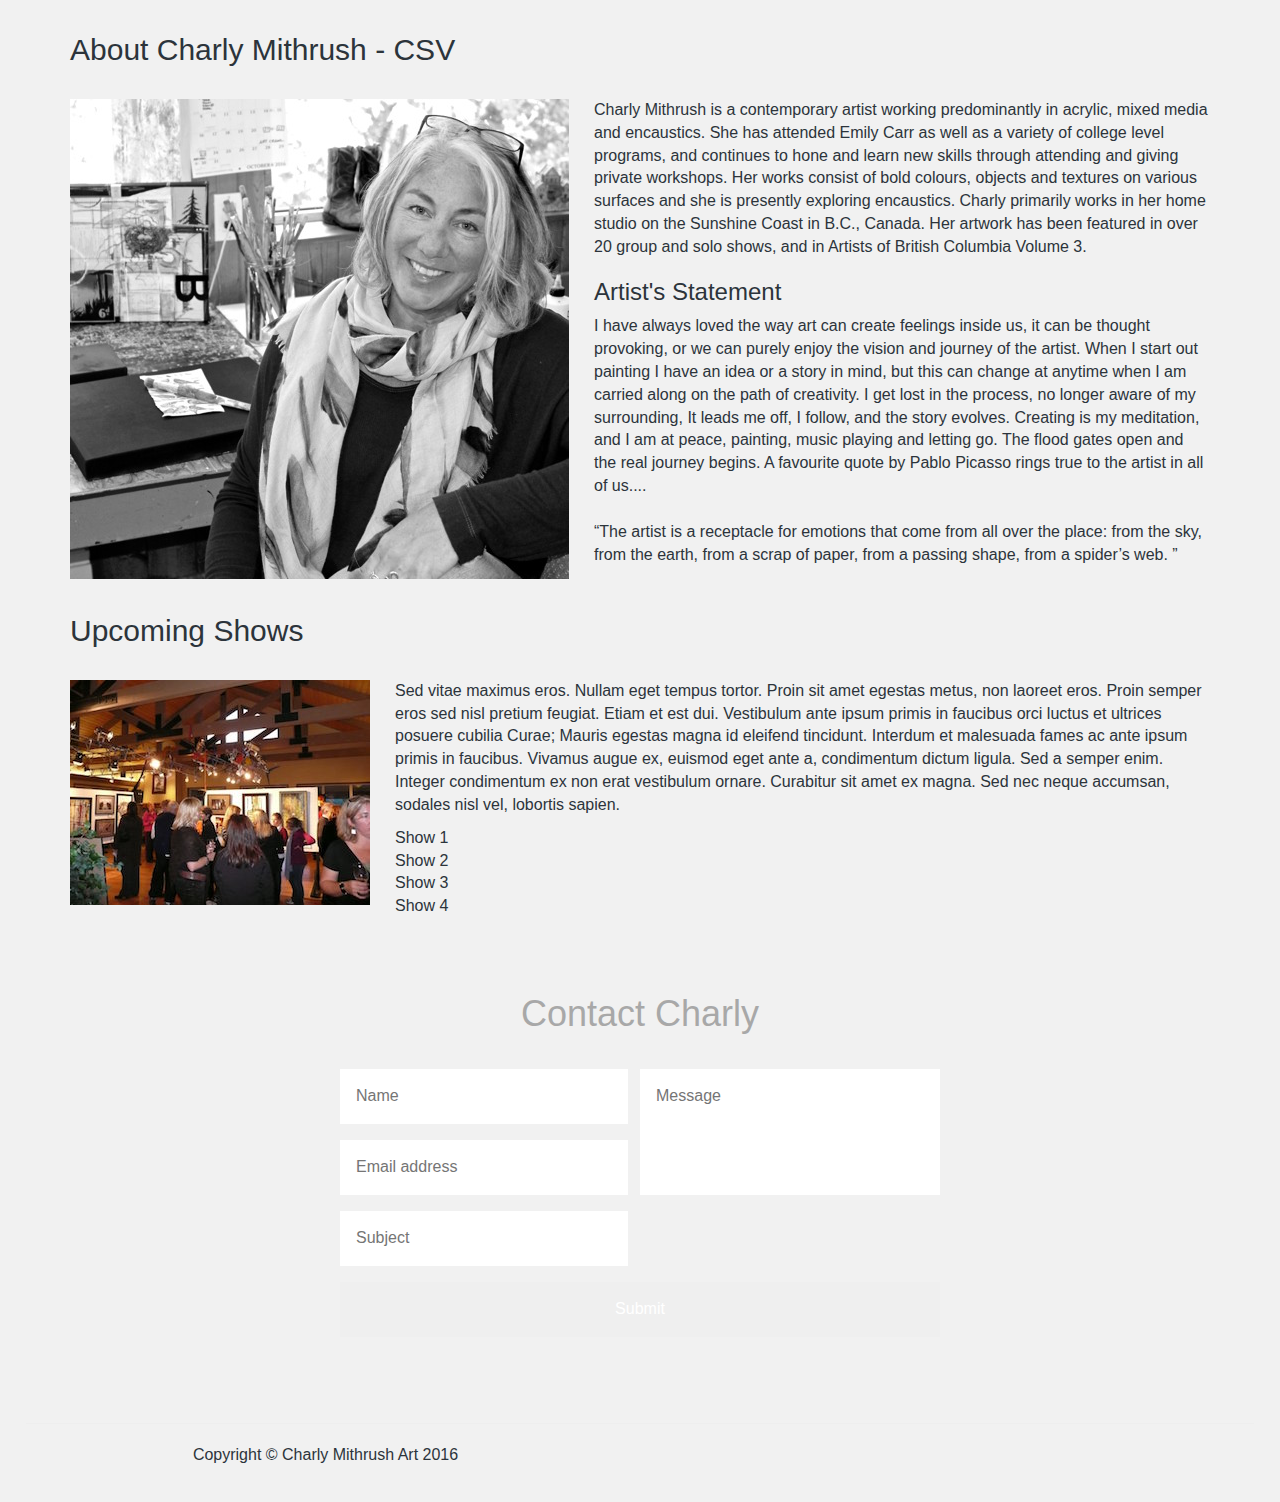
==== commit 11d396bd: "form in container" ====
--- a/index.html
+++ b/index.html
@@ -267,6 +267,8 @@
   </div>
 </div>
 </br></br>
+<div class="container">
+<div class="col-lg-12">
 <h1>Contact Charly</h1>
 <form class="cf">
   <div class="half left cf">
@@ -279,6 +281,8 @@
   </div>  
   <input type="submit" value="Submit" id="input-submit">
 </form>
+</div>
+</div>
 </br></br>
 <script type="text/javascript" src="js/custom.js"></script>
 <hr>
@@ -286,7 +290,7 @@
 <!-- Footer -->
 <footer>
   <div class="row">
-    <div class="col-lg-12">
+    <div class="col-lg-6">
       <p align="center">Copyright &copy; Charly Mithrush Art 2016</p>
       <!-- Website designed & built by Noah Mithrush -->
     </div>
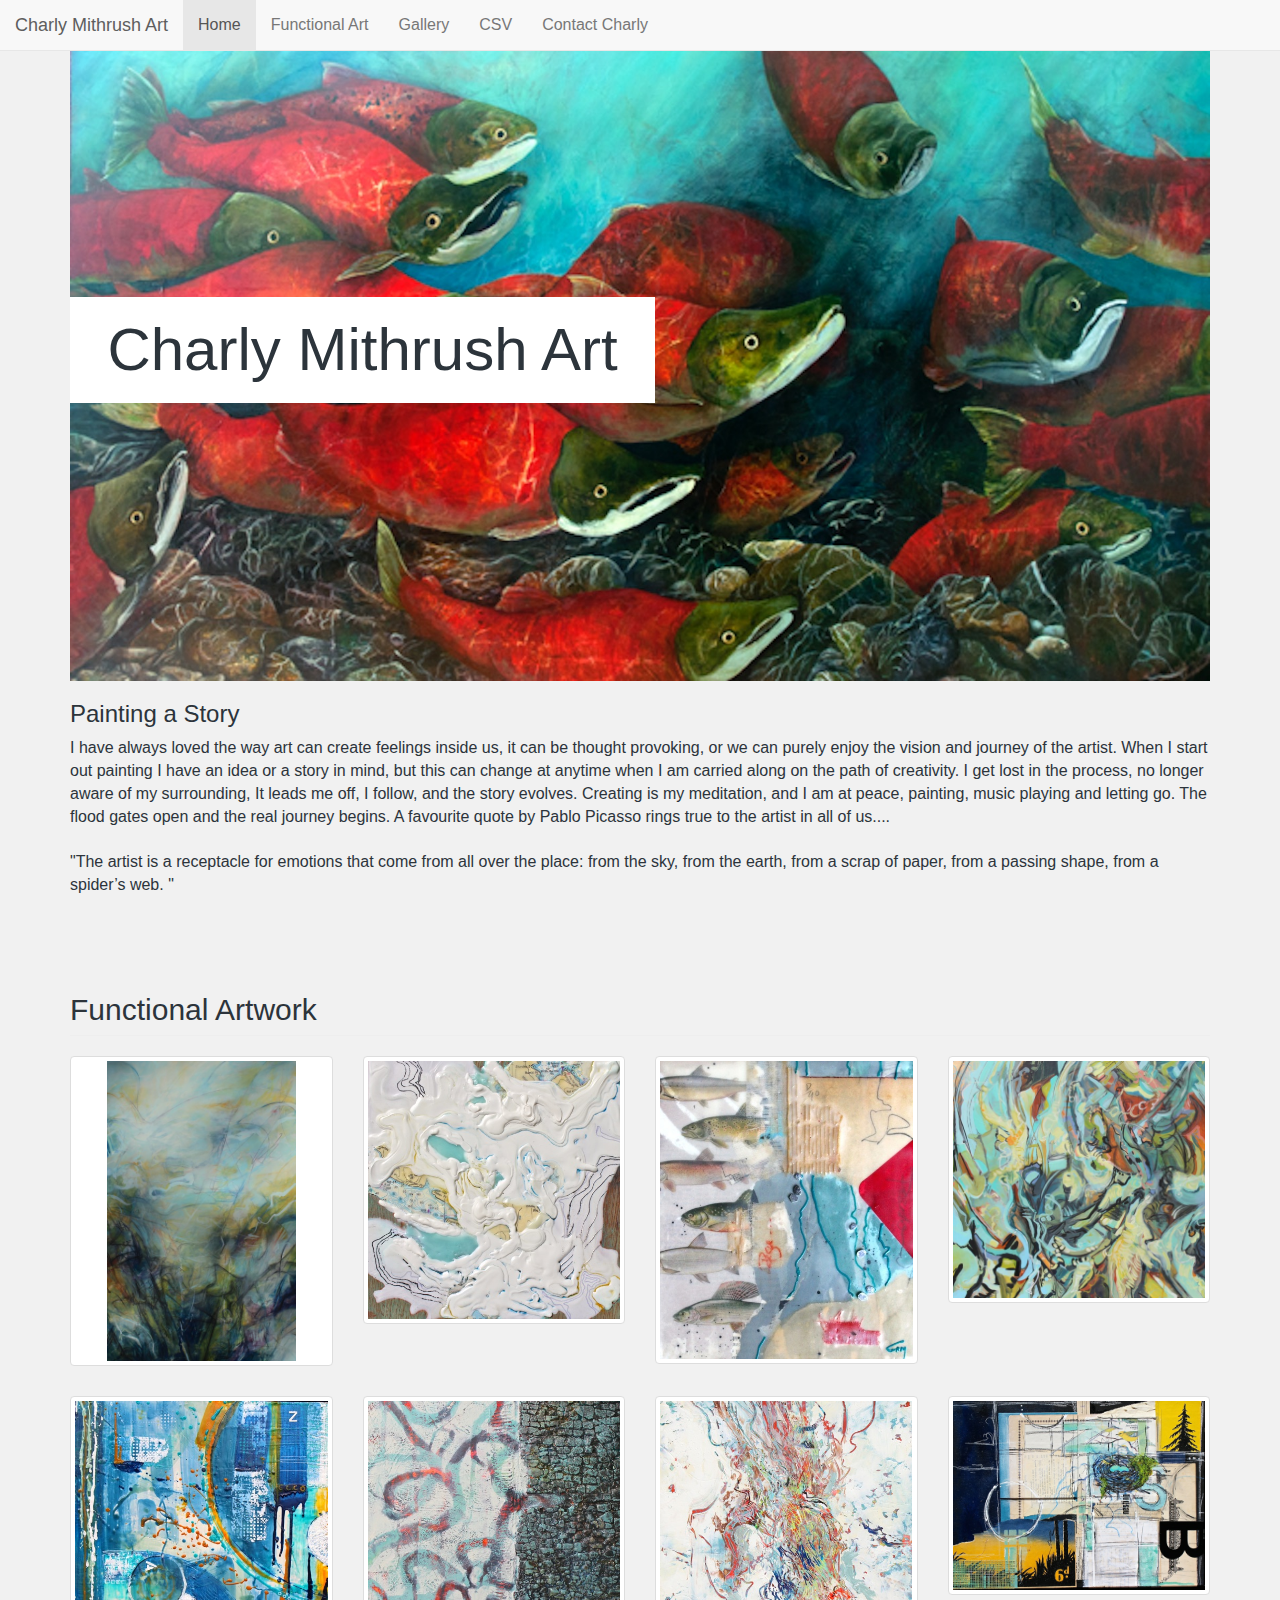
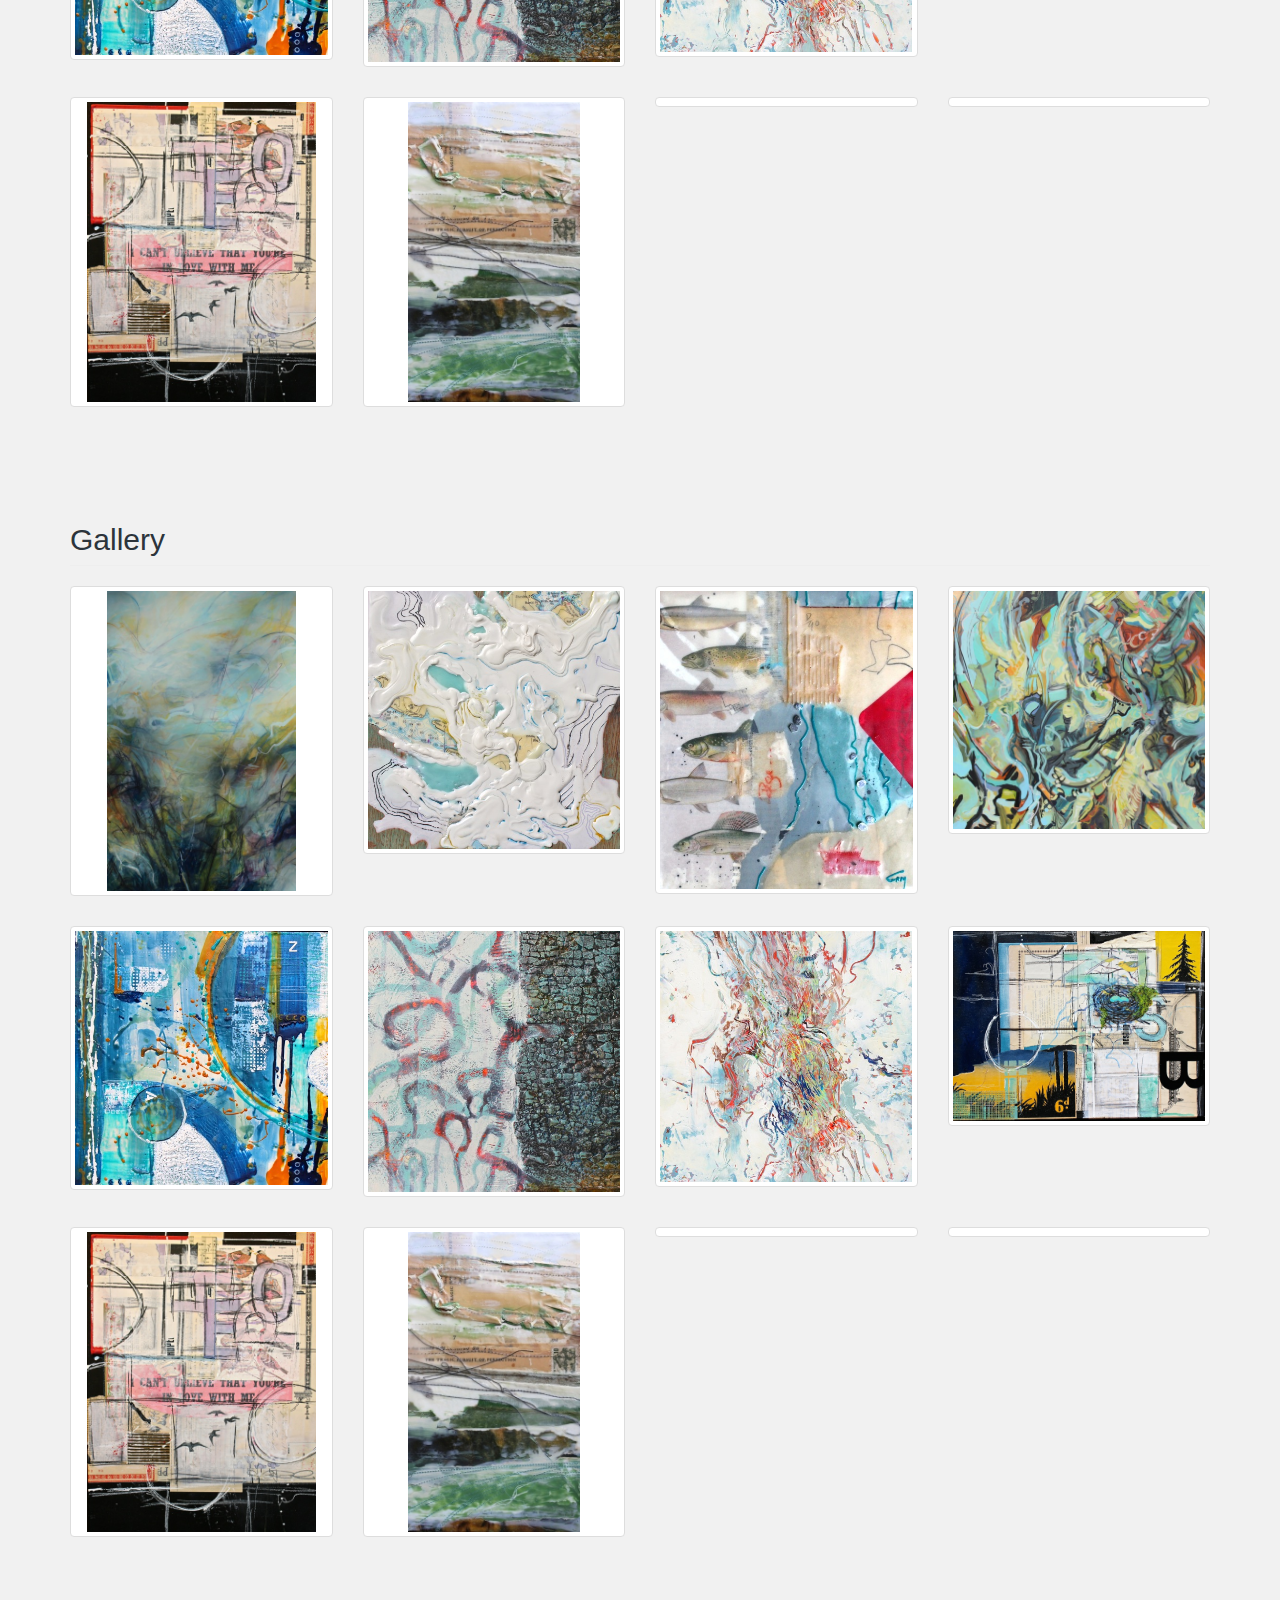
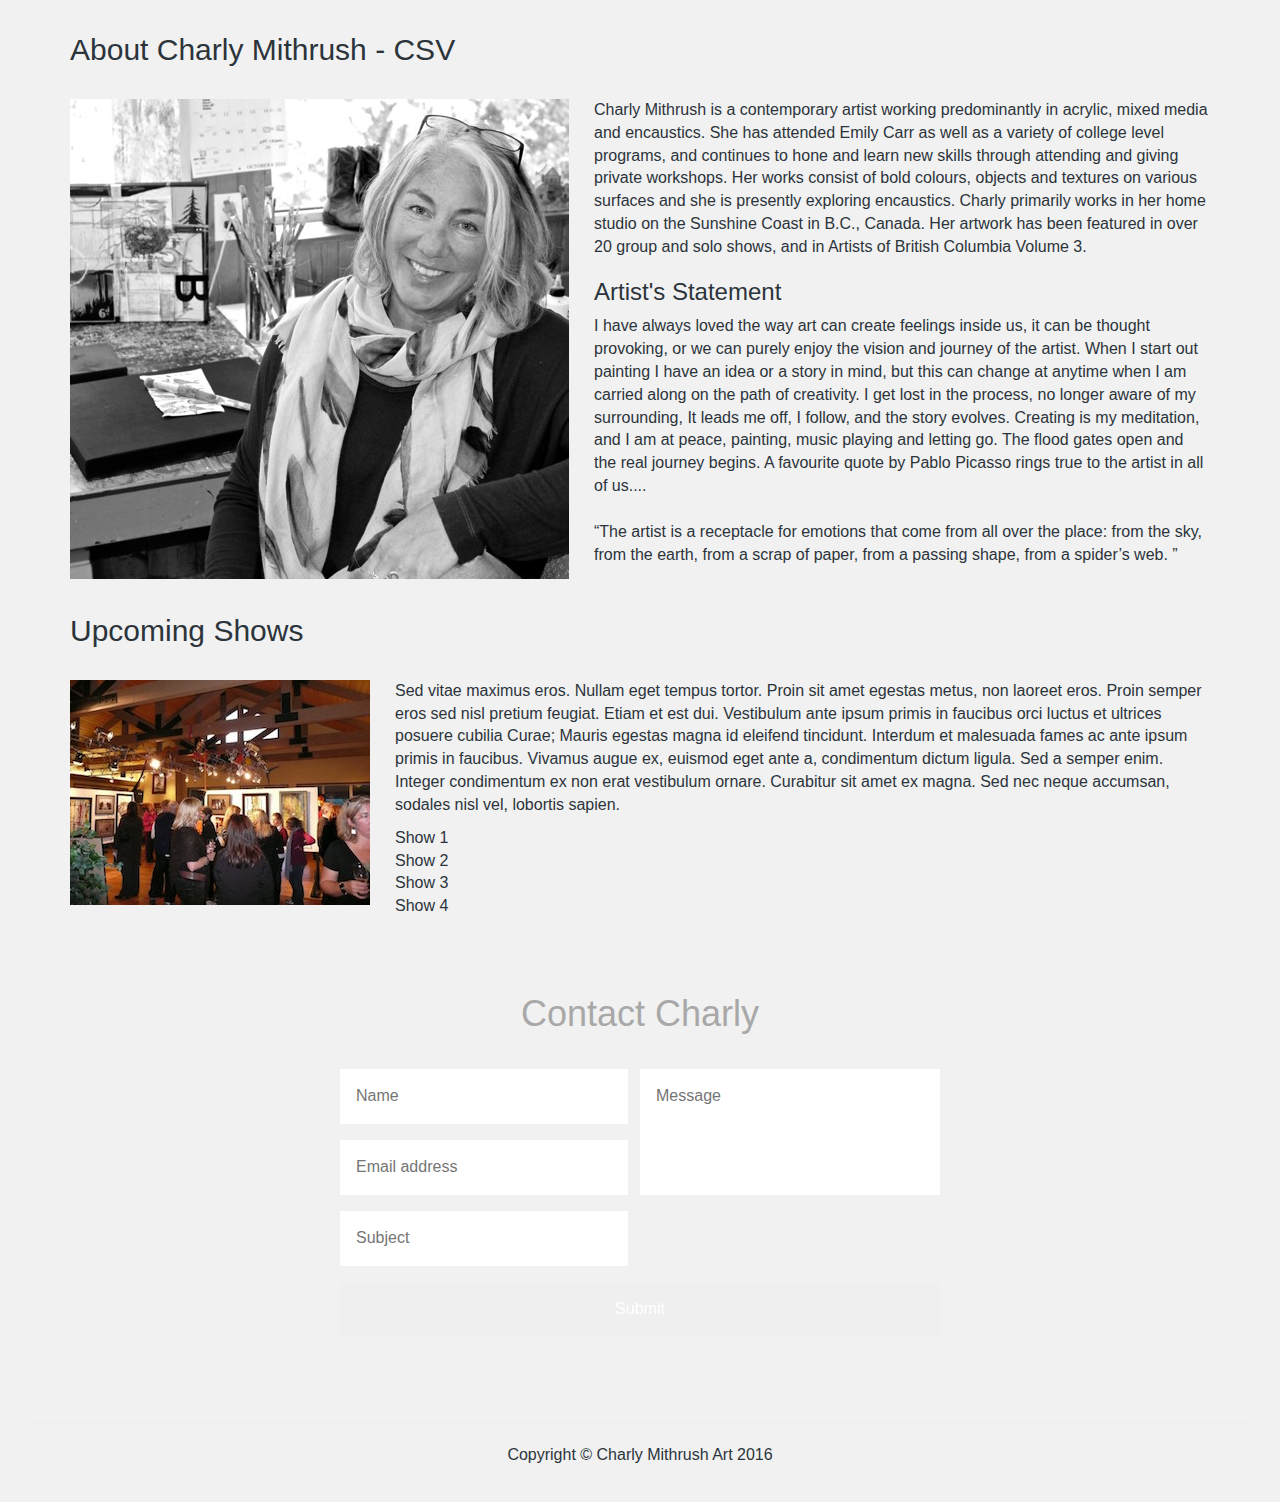
==== commit dccf7bd1: "Steve’s edits to master" ====
--- a/index.html
+++ b/index.html
@@ -7,9 +7,7 @@
   <link rel="stylesheet" type="text/css" href="css/hero-slider-style.css"/>
   <link rel="stylesheet" type="text/css" href="css/custom.css"/>
   <link rel="stylesheet" type="text/css" href="css/swipebox.min.css"/>
-  <script type="text/javascript" src="js/jquery-1.12.4.min.js"></script>
-  <script type="text/javascript" src="js/bootstrap.min.js"></script>
-  <script type="text/javascript" src="js/custom.js"></script>
+
 </head>
 <body>
     <!--
@@ -65,210 +63,208 @@
           <h3>Painting a Story</h3>
           <p>
             I have always loved the way art can create feelings inside us, it can be thought provoking, or we can purely enjoy the vision and journey of the artist. When I start out painting I have an idea or a story in mind, but this can change at anytime when I am carried along on the path of creativity. I get lost in the process, no longer aware of my surrounding, It leads me off, I follow, and the story evolves. Creating is my meditation, and I am at peace, painting, music playing and letting go. The flood gates open and the real journey begins. A favourite quote by Pablo Picasso rings true to the artist in all of us....
-            </br></br>
-            “The artist is a receptacle for emotions that come from all over the place: from the sky, from the earth, from a scrap of paper, from a passing shape, from a spider’s web. ”</p>
-          </div>
-        </div>
-      </div>
-      </div>
-      </br></br>
-      <div class="container">
-
-        <div class="row art-gallery">
-          <div class="col-lg-12">
-            <h2 class="page-header">Functional Artwork</h2>
-            <ul class="row">
-              <li class="col-lg-3 col-md-6 col-xs-12 thumb">
-                <a class="thumbnail" href="#">
-                  <img class="img-responsive" src="img/no-name-1.jpeg" alt="">
-                </a>
-              </li>
-              <li class="col-lg-3 col-md-6 col-xs-12 thumb">
-                <a class="thumbnail" href="#">
-                  <img class="img-responsive" src="img/no-name-2.jpeg" alt="">
-                </a>
-              </li>
-              <li class="col-lg-3 col-md-6 col-xs-12 thumb">
-                <a class="thumbnail" href="#">
-                  <img class="img-responsive" src="img/pesce.jpeg" alt="">
-                </a>
-              </li>
-              <li class="col-lg-3 col-md-6 col-xs-12 thumb">
-                <a class="thumbnail" href="#">
-                  <img class="img-responsive" src="img/summers-end.jpeg" alt="">
-                </a>
-              </li>
-            </ul>
-            <ul class="row">
-              <li class="col-lg-3 col-md-6 col-xs-12 thumb">
-                <a class="thumbnail" href="#">
-                  <img class="img-responsive" src="img/a-to-z.jpeg" alt="">
-                </a>
-              </li>
-              <li class="col-lg-3 col-md-6 col-xs-12 thumb">
-                <a class="thumbnail" href="#">
-                  <img class="img-responsive" src="img/city-sounds.jpeg" alt="">
-                </a>
-              </li>
-              <li class="col-lg-3 col-md-6 col-xs-12 thumb">
-                <a class="thumbnail" href="#">
-                  <img class="img-responsive" src="img/encaustic-cold-wax-1.jpeg" alt="">
-                </a>
-              </li>
-              <li class="col-lg-3 col-md-6 col-xs-12 thumb">
-                <a class="thumbnail" href="#">
-                  <img class="img-responsive" src="img/nest-collage-2.jpeg" alt="">
-                </a>
-              </li>
-            </ul>
-            <ul class="row">
-              <li class="col-lg-3 col-md-6 col-xs-12 thumb">
-                <a class="thumbnail" href="#">
-                  <img class="img-responsive" src="img/hope-collage.jpeg" alt="">
-                </a>
-              </li>
-              <li class="col-lg-3 col-md-6 col-xs-12 thumb">
-                <a class="thumbnail" href="#">
-                  <img class="img-responsive" src="img/the-tragic-pursuit-of-perfection.jpeg" alt="">
-                </a>
-              </li>
-              <li class="col-lg-3 col-md-6 col-xs-12 thumb">
-                <a class="thumbnail" href="#">
-                  <img class="img-responsive" src="http://placehold.it/400x300" alt="">
-                </a>
-              </li>
-              <li class="col-lg-3 col-md-6 col-xs-12 thumb">
-                <a class="thumbnail" href="#">
-                  <img class="img-responsive" src="http://placehold.it/400x300" alt="">
-                </a>
-              </li>
-            </ul>
-          </div>
-
-
-        </div>
-      </div>
-</br></br>
-      <div class="container">
-
-        <div class="row art-gallery">
-          <div class="col-lg-12">
-            <h2 class="page-header">Gallery</h2>
-            <ul class="row">
-              <li class="col-lg-3 col-md-6 col-xs-12 thumb">
-                <a class="thumbnail">
-                  <img class="img-responsive" src="img/no-name-1.jpeg" alt="">
-                </a>
-              </li>
-              <li class="col-lg-3 col-md-6 col-xs-12 thumb">
-                <a class="thumbnail" href="#">
-                  <img class="img-responsive" src="img/no-name-2.jpeg" alt="">
-                </a>
-              </li>
-              <li class="col-lg-3 col-md-6 col-xs-12 thumb">
-                <a class="thumbnail" href="#">
-                  <img class="img-responsive" src="img/pesce.jpeg" alt="">
-                </a>
-              </li>
-              <li class="col-lg-3 col-md-6 col-xs-12 thumb">
-                <a class="thumbnail" href="#">
-                  <img class="img-responsive" src="img/summers-end.jpeg" alt="">
-                </a>
-              </li>
-            </ul>
-            <ul class="row">
-              <li class="col-lg-3 col-md-6 col-xs-12 thumb">
-                <a class="thumbnail" href="#">
-                  <img class="img-responsive" src="img/a-to-z.jpeg" alt="">
-                </a>
-              </li>
-              <li class="col-lg-3 col-md-6 col-xs-12 thumb">
-                <a class="thumbnail" href="#">
-                  <img class="img-responsive" src="img/city-sounds.jpeg" alt="">
-                </a>
-              </li>
-              <li class="col-lg-3 col-md-6 col-xs-12 thumb">
-                <a class="thumbnail" href="#">
-                  <img class="img-responsive" src="img/encaustic-cold-wax-1.jpeg" alt="">
-                </a>
-              </li>
-              <li class="col-lg-3 col-md-6 col-xs-12 thumb">
-                <a class="thumbnail" href="#">
-                  <img class="img-responsive" src="img/nest-collage-2.jpeg" alt="">
-                </a>
-              </li>
-            </ul>
-            <ul class="row">
-              <li class="col-lg-3 col-md-6 col-xs-12 thumb">
-                <a class="thumbnail" href="#">
-                  <img class="img-responsive" src="img/hope-collage.jpeg" alt="">
-                </a>
-              </li>
-              <li class="col-lg-3 col-md-6 col-xs-12 thumb">
-                <a class="thumbnail" href="#">
-                  <img class="img-responsive" src="img/the-tragic-pursuit-of-perfection.jpeg" alt="">
-                </a>
-              </li>
-              <li class="col-lg-3 col-md-6 col-xs-12 thumb">
-                <a class="thumbnail" href="#">
-                  <img class="img-responsive" src="http://placehold.it/400x300" alt="">
-                </a>
-              </li>
-              <li class="col-lg-3 col-md-6 col-xs-12 thumb">
-                <a class="thumbnail" href="#">
-                  <img class="img-responsive" src="http://placehold.it/400x300" alt="">
-                </a>
-              </li>
-            </ul>
-          </div>
-
-
-        </div>
-      </div>
-      </br></br>
-      <div class="container">
-        <div class="row">
-          <div class="col-lg-12">
-            <div id="service">
-              <h2>About Charly Mithrush - CSV</h2>
             </br>
-            <img class="ArtistImage" src="img/charly-mithrush-artist.jpeg">
-            <p>
-              Charly Mithrush is a contemporary artist working predominantly in acrylic, mixed media and encaustics. She has attended Emily Carr as well as a variety of college level programs, and continues to hone and learn new skills through attending and giving private workshops. Her works consist of bold colours, objects and textures on various surfaces and she is presently exploring encaustics. Charly primarily works in her home studio on the Sunshine Coast in B.C., Canada. Her artwork has been featured in over 20 group and solo shows, and in Artists of British Columbia Volume 3.
-            </p>
-            <p>
-              <h3>Artist's Statement</h3>
-              I have always loved the way art can create feelings inside us, it can be thought provoking, or we can purely enjoy the vision and journey of the artist. When I start out painting I have an idea or a story in mind, but this can change at anytime when I am carried along on the path of creativity. I get lost in the process, no longer aware of my surrounding, It leads me off, I follow, and the story evolves. Creating is my meditation, and I am at peace, painting, music playing and letting go. The flood gates open and the real journey begins. A favourite quote by Pablo Picasso rings true to the artist in all of us....
-            </br></br>
-            “The artist is a receptacle for emotions that come from all over the place: from the sky, from the earth, from a scrap of paper, from a passing shape, from a spider’s web. ”
+            </br>
+            "The artist is a receptacle for emotions that come from all over the place: from the sky, from the earth, from a scrap of paper, from a passing shape, from a spider’s web. "
           </p>
         </div>
       </div>
     </div>
   </div>
-  <div class="container">
-    <div class="row">
-      <div class="col-lg-12">
-        <div id="service">
-          <h2>Upcoming Shows</h2>
-          </br>
-          <img class="ArtistImage" src="img/art-show-1.jpg">
-        <p>
-          Sed vitae maximus eros. Nullam eget tempus tortor. Proin sit amet egestas metus, non laoreet eros. Proin semper eros sed nisl pretium feugiat. Etiam et est dui. Vestibulum ante ipsum primis in faucibus orci luctus et ultrices posuere cubilia Curae; Mauris egestas magna id eleifend tincidunt. Interdum et malesuada fames ac ante ipsum primis in faucibus. Vivamus augue ex, euismod eget ante a, condimentum dictum ligula. Sed a semper enim. Integer condimentum ex non erat vestibulum ornare. Curabitur sit amet ex magna. Sed nec neque accumsan, sodales nisl vel, lobortis sapien.
-        </p>
-        <ul>
-          <li>Show 1</li>
-          <li>Show 2</li>
-          <li>Show 3</li>
-          <li>Show 4</li>
-        </ul>
-      </div>
-    </div>
-  </div>
-</div>
 </br></br>
 <div class="container">
-<div class="col-lg-12">
+
+  <div class="row art-gallery" id="Functional">
+    <div class="col-lg-12" id="image-gallery">
+      <h2 class="page-header">Functional Artwork</h2>
+      <ul class="row" id="box-container">
+        <li class="box col-lg-3 col-md-6 col-xs-12 thumb">
+          <a href="https://charlymithrushart.github.io/img/no-name-1.jpeg" class="thumbnail swipebox" title="Fog">
+            <img class="img-responsive" src="img/no-name-1.jpeg" alt="">
+          </a>
+        </li>
+        <li class="box col-lg-3 col-md-6 col-xs-12 thumb">
+          <a href="https://charlymithrushart.github.io/img/no-name-2.jpeg" class="thumbnail swipebox" title="Fog">
+            <img class="img-responsive" src="img/no-name-2.jpeg" alt="">
+          </a>
+        </li>
+        <li class="box col-lg-3 col-md-6 col-xs-12 thumb">
+          <a href="https://charlymithrushart.github.io/img/pesce.jpeg" class="thumbnail swipebox" title="Fog">
+            <img class="img-responsive" src="img/pesce.jpeg" alt="">
+          </a>
+        </li>
+        <li class="box col-lg-3 col-md-6 col-xs-12 thumb">
+          <a href="https://charlymithrushart.github.io/img/summers-end.jpeg" class="thumbnail swipebox" title="Fog">
+            <img class="img-responsive" src="img/summers-end.jpeg" alt="">
+          </a>
+        </li>
+      </ul>
+      <ul class="row" id="box-container">
+        <li class="box col-lg-3 col-md-6 col-xs-12 thumb">
+          <a href="https://charlymithrushart.github.io/img/a-to-z.jpeg" class="thumbnail swipebox" title="Fog">
+            <img class="img-responsive" src="img/a-to-z.jpeg" alt="">
+          </a>
+        </li>
+        <li class="box col-lg-3 col-md-6 col-xs-12 thumb">
+          <a href="https://charlymithrushart.github.io/img/city-sounds.jpeg" class="thumbnail swipebox" title="Fog">
+            <img class="img-responsive" src="img/city-sounds.jpeg" alt="">
+          </a>
+        </li>
+        <li class="box col-lg-3 col-md-6 col-xs-12 thumb">
+          <a href="https://charlymithrushart.github.io/img/encaustic-cold-wax-1.jpeg" class="thumbnail swipebox" title="Fog">
+            <img class="img-responsive" src="img/encaustic-cold-wax-1.jpeg" alt="">
+          </a>
+        </li>
+        <li class="box col-lg-3 col-md-6 col-xs-12 thumb">
+          <a href="https://charlymithrushart.github.io/img/nest-collage-2.jpeg" class="thumbnail swipebox" title="Fog">
+            <img class="img-responsive" src="img/nest-collage-2.jpeg" alt="">
+          </a>
+        </li>
+      </ul>
+      <ul class="row" id="box-container">
+        <li class="box col-lg-3 col-md-6 col-xs-12 thumb">
+          <a href="https://charlymithrushart.github.io/img/hope-collage.jpeg" class="thumbnail swipebox" title="Fog">
+            <img class="img-responsive" src="img/hope-collage.jpeg" alt="">
+          </a>
+        </li>
+        <li class="box col-lg-3 col-md-6 col-xs-12 thumb">
+          <a href="https://charlymithrushart.github.io/img/the-tragic-pursuit-of-perfection.jpeg" class="thumbnail swipebox" title="Fog">
+            <img class="img-responsive" src="img/the-tragic-pursuit-of-perfection.jpeg" alt="">
+          </a>
+        </li>
+        <li class="box col-lg-3 col-md-6 col-xs-12 thumb">
+          <a href="http://placehold.it/400x300" class="thumbnail swipebox" title="Fog">
+            <img class="img-responsive" src="http://placehold.it/400x300" alt="">
+          </a>
+        </li>
+        <li class="box col-lg-3 col-md-6 col-xs-12 thumb">
+          <a href="http://placehold.it/400x300" class="thumbnail swipebox" title="Fog">
+            <img class="img-responsive" src="http://placehold.it/400x300" alt="">
+          </a>
+        </li>
+      </ul>
+    </div>
+  </div>
+</div>
+</br></br>
+<div class="container">
+
+  <div class="row art-gallery" id="Canvas">
+    <div class="col-lg-12">
+      <h2 class="page-header">Gallery</h2>
+      <ul class="row" id="box-container">
+        <li class="col-lg-3 col-md-6 col-xs-12 thumb">
+          <a href="https://charlymithrushart.github.io/img/no-name-1.jpeg" class="thumbnail swipebox" title="Fog">
+            <img class="img-responsive" src="img/no-name-1.jpeg" alt="">
+          </a>
+        </li>
+        <li class="col-lg-3 col-md-6 col-xs-12 thumb">
+          <a href="https://charlymithrushart.github.io/img/no-name-2.jpeg" class="thumbnail swipebox" title="Fog">
+            <img class="img-responsive" src="img/no-name-2.jpeg" alt="">
+          </a>
+        </li>
+        <li class="col-lg-3 col-md-6 col-xs-12 thumb">
+          <a href="https://charlymithrushart.github.io/img/pesce.jpeg" class="thumbnail swipebox" title="Fog">
+            <img class="img-responsive" src="img/pesce.jpeg" alt="">
+          </a>
+        </li>
+        <li class="col-lg-3 col-md-6 col-xs-12 thumb">
+          <a href="https://charlymithrushart.github.io/img/summers-end.jpeg" class="thumbnail swipebox" title="Fog">
+            <img class="img-responsive" src="img/summers-end.jpeg" alt="">
+          </a>
+        </li>
+      </ul>
+      <ul class="row" id="box-container">
+        <li class="col-lg-3 col-md-6 col-xs-12 thumb">
+          <a href="https://charlymithrushart.github.io/img/a-to-z.jpeg" class="thumbnail swipebox" title="Fog">
+            <img class="img-responsive" src="img/a-to-z.jpeg" alt="">
+          </a>
+        </li>
+        <li class="col-lg-3 col-md-6 col-xs-12 thumb">
+          <a href="https://charlymithrushart.github.io/img/city-sounds.jpeg" class="thumbnail swipebox" title="Fog">
+            <img class="img-responsive" src="img/city-sounds.jpeg" alt="">
+          </a>
+        </li>
+        <li class="col-lg-3 col-md-6 col-xs-12 thumb">
+          <a href="https://charlymithrushart.github.io/encaustic-cold-wax-1.jpeg" class="thumbnail swipebox" title="Fog">
+            <img class="img-responsive" src="img/encaustic-cold-wax-1.jpeg" alt="">
+          </a>
+        </li>
+        <li class="col-lg-3 col-md-6 col-xs-12 thumb">
+          <a href="https://charlymithrushart.github.io/nest-collage-2.jpeg" class="thumbnail swipebox" title="Fog">
+            <img class="img-responsive" src="img/nest-collage-2.jpeg" alt="">
+          </a>
+        </li>
+      </ul>
+      <ul class="row" id="box-container">
+        <li class="col-lg-3 col-md-6 col-xs-12 thumb">
+          <a href="https://charlymithrushart.github.io/img/hope-collage.jpeg" class="thumbnail swipebox" title="Fog">
+            <img class="img-responsive" src="img/hope-collage.jpeg" alt="">
+          </a>
+        </li>
+        <li class="col-lg-3 col-md-6 col-xs-12 thumb">
+          <a href="https://charlymithrushart.github.io/img/the-tragic-pursuit-of-perfection.jpeg" class="thumbnail swipebox" title="Fog">
+            <img class="img-responsive" src="img/the-tragic-pursuit-of-perfection.jpeg" alt="">
+          </a>
+        </li>
+        <li class="col-lg-3 col-md-6 col-xs-12 thumb">
+          <a href="https://charlymithrushart.github.io/img/no-name-1.jpeg" class="thumbnail swipebox" title="Fog">
+            <img class="img-responsive" src="http://placehold.it/400x300" alt="">
+          </a>
+        </li>
+        <li class="col-lg-3 col-md-6 col-xs-12 thumb">
+          <a href="https://charlymithrushart.github.io/img/no-name-1.jpeg" class="thumbnail swipebox" title="Fog">
+            <img class="img-responsive" src="http://placehold.it/400x300" alt="">
+          </a>
+        </li>
+      </ul>
+    </div>
+
+
+  </div>
+</div>
+</br></br>
+<div class="container">
+  <div class="row">
+    <div class="col-lg-12">
+      <div id="service">
+        <h2>About Charly Mithrush - CSV</h2>
+      </br>
+      <img class="ArtistImage" src="img/charly-mithrush-artist.jpeg">
+      <p>
+        Charly Mithrush is a contemporary artist working predominantly in acrylic, mixed media and encaustics. She has attended Emily Carr as well as a variety of college level programs, and continues to hone and learn new skills through attending and giving private workshops. Her works consist of bold colours, objects and textures on various surfaces and she is presently exploring encaustics. Charly primarily works in her home studio on the Sunshine Coast in B.C., Canada. Her artwork has been featured in over 20 group and solo shows, and in Artists of British Columbia Volume 3.
+      </p>
+      <p>
+        <h3>Artist's Statement</h3>
+        I have always loved the way art can create feelings inside us, it can be thought provoking, or we can purely enjoy the vision and journey of the artist. When I start out painting I have an idea or a story in mind, but this can change at anytime when I am carried along on the path of creativity. I get lost in the process, no longer aware of my surrounding, It leads me off, I follow, and the story evolves. Creating is my meditation, and I am at peace, painting, music playing and letting go. The flood gates open and the real journey begins. A favourite quote by Pablo Picasso rings true to the artist in all of us....
+      </br></br>
+      “The artist is a receptacle for emotions that come from all over the place: from the sky, from the earth, from a scrap of paper, from a passing shape, from a spider’s web. ”
+    </p>
+  </div>
+</div>
+</div>
+</div>
+<div class="container">
+  <div class="row">
+    <div class="col-lg-12">
+      <div id="service">
+        <h2>Upcoming Shows</h2>
+      </br>
+      <img class="ArtistImage" src="img/art-show-1.jpg">
+      <p>
+        Sed vitae maximus eros. Nullam eget tempus tortor. Proin sit amet egestas metus, non laoreet eros. Proin semper eros sed nisl pretium feugiat. Etiam et est dui. Vestibulum ante ipsum primis in faucibus orci luctus et ultrices posuere cubilia Curae; Mauris egestas magna id eleifend tincidunt. Interdum et malesuada fames ac ante ipsum primis in faucibus. Vivamus augue ex, euismod eget ante a, condimentum dictum ligula. Sed a semper enim. Integer condimentum ex non erat vestibulum ornare. Curabitur sit amet ex magna. Sed nec neque accumsan, sodales nisl vel, lobortis sapien.
+      </p>
+      <ul>
+        <li>Show 1</li>
+        <li>Show 2</li>
+        <li>Show 3</li>
+        <li>Show 4</li>
+      </ul>
+    </div>
+  </div>
+</div>
+</div>
+</br></br>
 <h1>Contact Charly</h1>
 <form class="cf">
   <div class="half left cf">
@@ -281,16 +277,13 @@
   </div>  
   <input type="submit" value="Submit" id="input-submit">
 </form>
-</div>
-</div>
-</br></br>
-<script type="text/javascript" src="js/custom.js"></script>
+</br></br>
 <hr>
 
 <!-- Footer -->
 <footer>
   <div class="row">
-    <div class="col-lg-6">
+    <div class="col-lg-12">
       <p align="center">Copyright &copy; Charly Mithrush Art 2016</p>
       <!-- Website designed & built by Noah Mithrush -->
     </div>
@@ -299,11 +292,29 @@
 
 </div>
 <!-- /.container -->
-
-<!-- jQuery -->
-<script src="js/jquery.js"></script>
-
-<!-- Bootstrap Core JavaScript -->
-<script src="js/bootstrap.min.js"></script>
+<script type="text/javascript" src="js/jquery-1.12.4.min.js"></script>
+<script type="text/javascript" src="js/bootstrap.min.js"></script>
+<script type="text/javascript" src="js/jquery.swipebox.min.js"></script>
+<script type="text/javascript" src="js/custom.js"></script>
+<script type="text/javascript">
+  $( document ).ready(function() {
+
+    /* Basic Gallery */
+    $( '.swipebox' ).swipebox();
+
+    /* Video */
+    $( '.swipebox-video' ).swipebox();
+
+    /* Dynamic Gallery */
+    $( '#gallery' ).click( function( e ) {
+      e.preventDefault();
+      $.swipebox( [
+        { href : 'http://swipebox.csag.co/mages/image-1.jpg', title : 'My Caption' },
+        { href : 'http://swipebox.csag.co/images/image-2.jpg', title : 'My Second Caption' }
+        ] );
+    } );
+
+  });
+</script>
 </body>
 </html>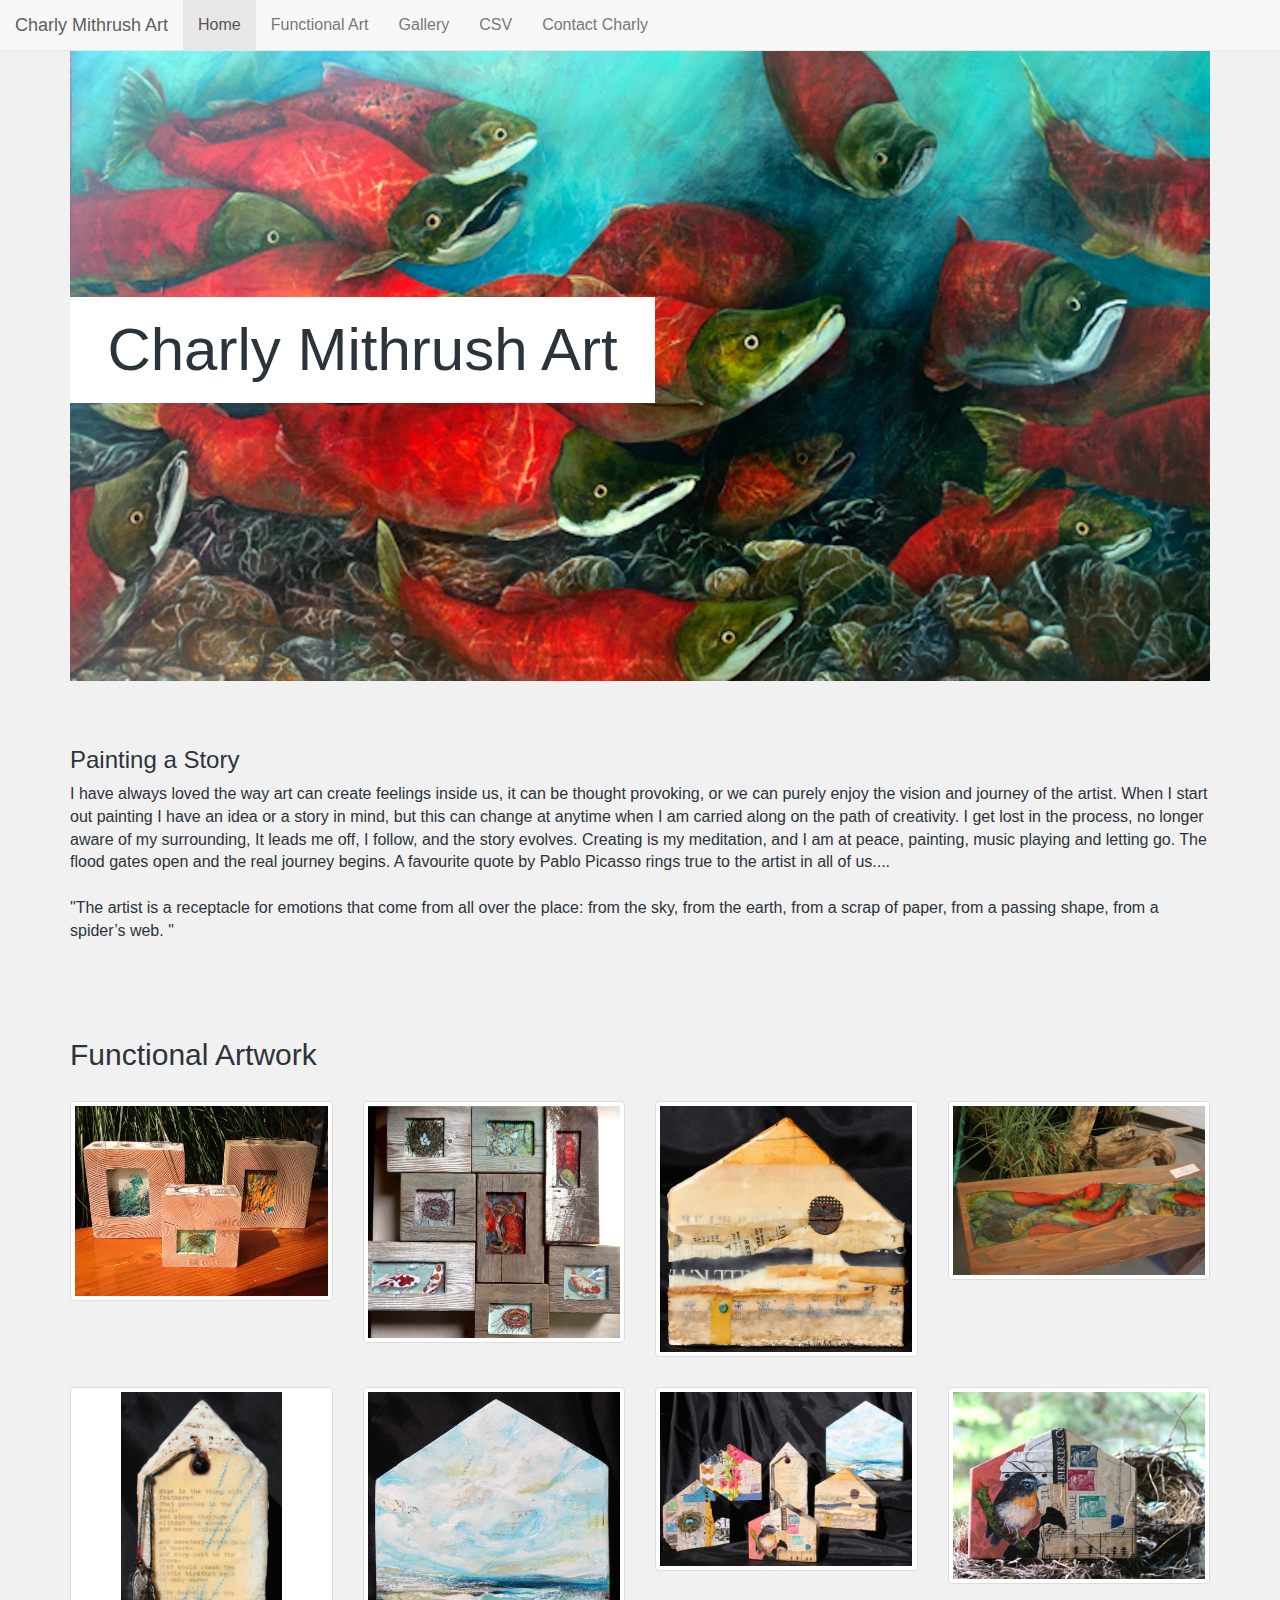
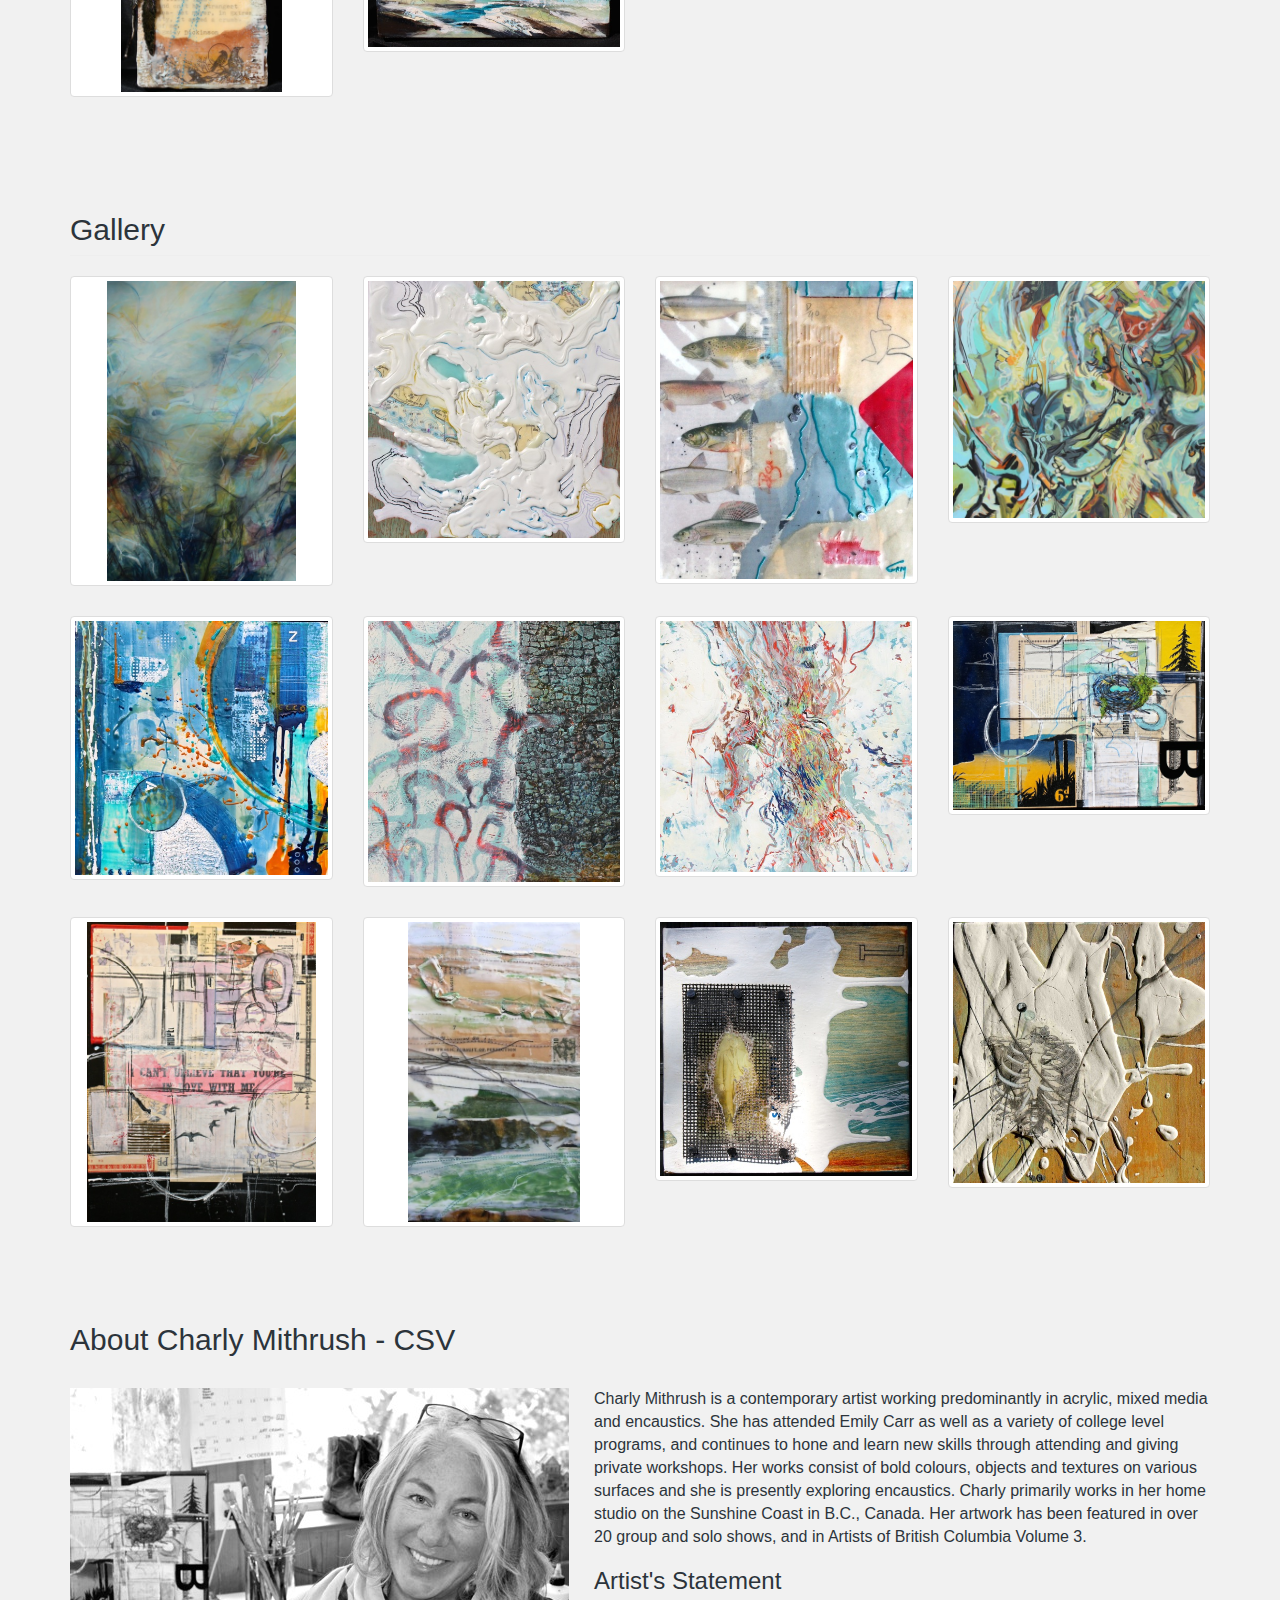
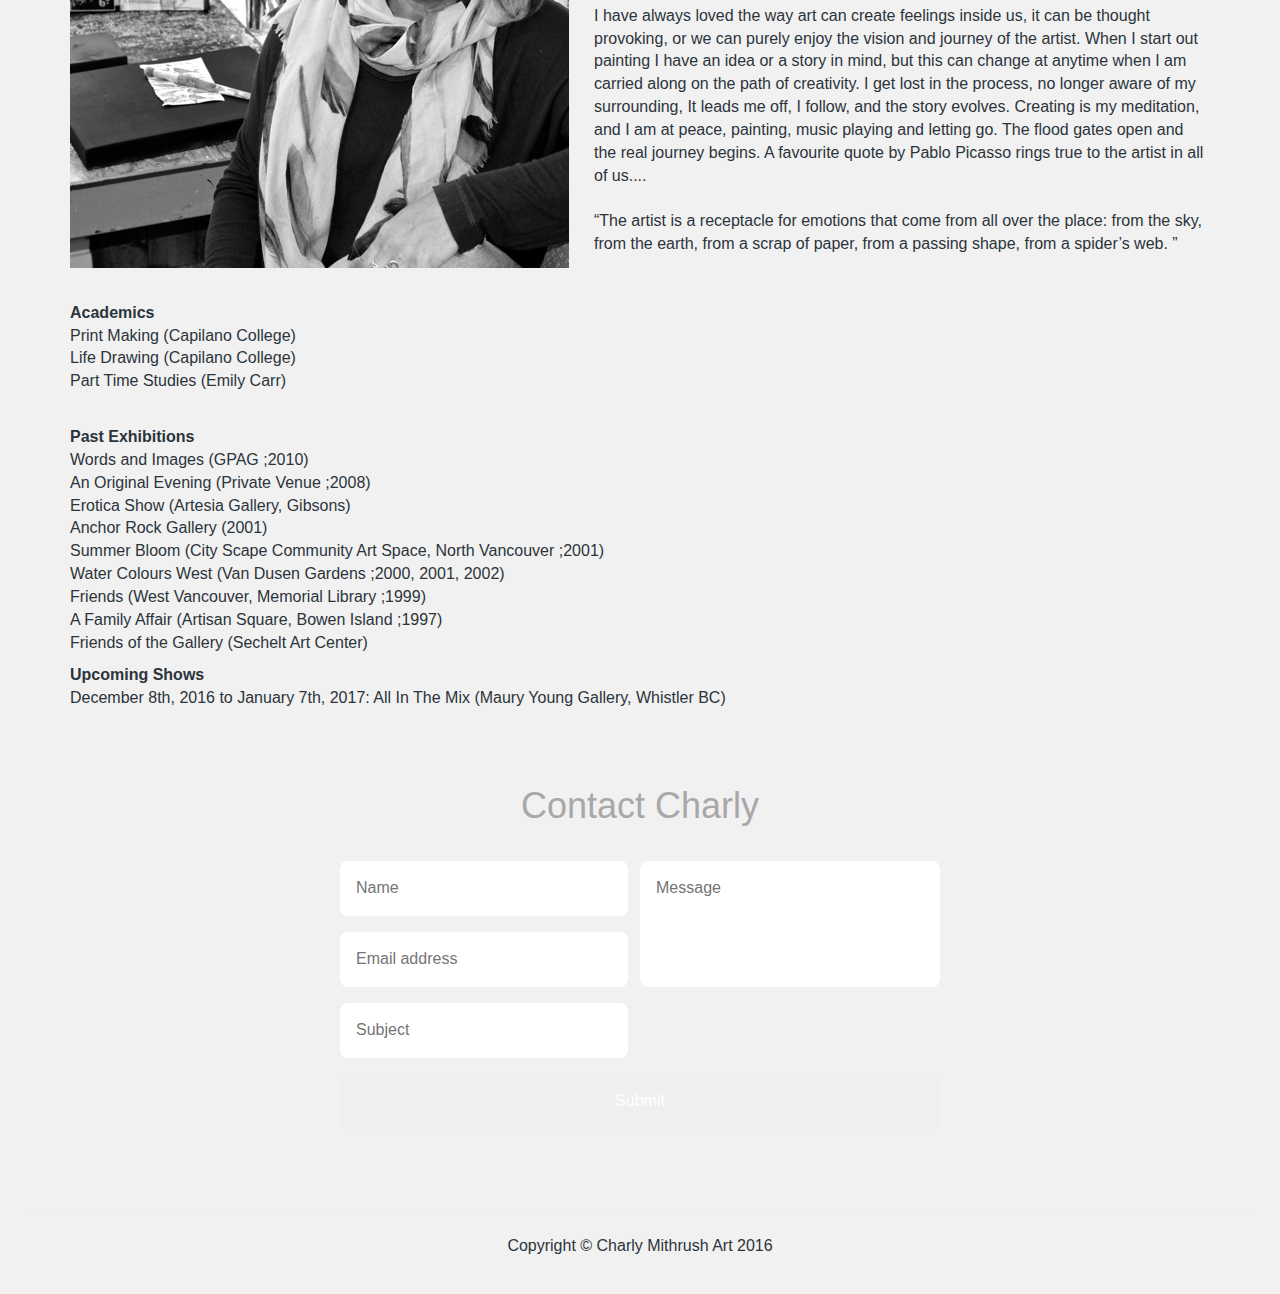
==== commit cdf1fd3b: "Pictures and modal fixes" ====
--- a/index.html
+++ b/index.html
@@ -40,9 +40,9 @@
               <ul class="nav navbar-nav">
                 <li class="active"><a href="#home">Home<span class="sr-only">(current)</span></a></li>
                 <li><a href="#Functional">Functional Art</a></li>
-                <li><a href="#Canvas">Gallery</a></li>
-                <li><a href="#Prints">CSV</a></li>
-                <li><a href="#Prints">Contact Charly</a></li>
+                <li><a href="#Gallery">Gallery</a></li>
+                <li><a href="#CSV">CSV</a></li>
+                <li><a href="#Contact-Charly">Contact Charly</a></li>
               </ul>
             </div><!-- /.navbar-collapse -->
           </div><!-- /.container-fluid -->
@@ -57,6 +57,7 @@
         </div>
       </div>
     </div>
+    </br></br>
     <div class="row">
       <div class="col-lg-12">
         <div id="Charly Mithrush Art">
@@ -79,67 +80,45 @@
       <h2 class="page-header">Functional Artwork</h2>
       <ul class="row" id="box-container">
         <li class="box col-lg-3 col-md-6 col-xs-12 thumb">
-          <a href="https://charlymithrushart.github.io/img/no-name-1.jpeg" class="thumbnail swipebox" title="Fog">
-            <img class="img-responsive" src="img/no-name-1.jpeg" alt="">
-          </a>
-        </li>
-        <li class="box col-lg-3 col-md-6 col-xs-12 thumb">
-          <a href="https://charlymithrushart.github.io/img/no-name-2.jpeg" class="thumbnail swipebox" title="Fog">
-            <img class="img-responsive" src="img/no-name-2.jpeg" alt="">
-          </a>
-        </li>
-        <li class="box col-lg-3 col-md-6 col-xs-12 thumb">
-          <a href="https://charlymithrushart.github.io/img/pesce.jpeg" class="thumbnail swipebox" title="Fog">
-            <img class="img-responsive" src="img/pesce.jpeg" alt="">
-          </a>
-        </li>
-        <li class="box col-lg-3 col-md-6 col-xs-12 thumb">
-          <a href="https://charlymithrushart.github.io/img/summers-end.jpeg" class="thumbnail swipebox" title="Fog">
-            <img class="img-responsive" src="img/summers-end.jpeg" alt="">
-          </a>
-        </li>
-      </ul>
-      <ul class="row" id="box-container">
-        <li class="box col-lg-3 col-md-6 col-xs-12 thumb">
-          <a href="https://charlymithrushart.github.io/img/a-to-z.jpeg" class="thumbnail swipebox" title="Fog">
-            <img class="img-responsive" src="img/a-to-z.jpeg" alt="">
-          </a>
-        </li>
-        <li class="box col-lg-3 col-md-6 col-xs-12 thumb">
-          <a href="https://charlymithrushart.github.io/img/city-sounds.jpeg" class="thumbnail swipebox" title="Fog">
-            <img class="img-responsive" src="img/city-sounds.jpeg" alt="">
-          </a>
-        </li>
-        <li class="box col-lg-3 col-md-6 col-xs-12 thumb">
-          <a href="https://charlymithrushart.github.io/img/encaustic-cold-wax-1.jpeg" class="thumbnail swipebox" title="Fog">
-            <img class="img-responsive" src="img/encaustic-cold-wax-1.jpeg" alt="">
-          </a>
-        </li>
-        <li class="box col-lg-3 col-md-6 col-xs-12 thumb">
-          <a href="https://charlymithrushart.github.io/img/nest-collage-2.jpeg" class="thumbnail swipebox" title="Fog">
-            <img class="img-responsive" src="img/nest-collage-2.jpeg" alt="">
-          </a>
-        </li>
-      </ul>
-      <ul class="row" id="box-container">
-        <li class="box col-lg-3 col-md-6 col-xs-12 thumb">
-          <a href="https://charlymithrushart.github.io/img/hope-collage.jpeg" class="thumbnail swipebox" title="Fog">
-            <img class="img-responsive" src="img/hope-collage.jpeg" alt="">
-          </a>
-        </li>
-        <li class="box col-lg-3 col-md-6 col-xs-12 thumb">
-          <a href="https://charlymithrushart.github.io/img/the-tragic-pursuit-of-perfection.jpeg" class="thumbnail swipebox" title="Fog">
-            <img class="img-responsive" src="img/the-tragic-pursuit-of-perfection.jpeg" alt="">
-          </a>
-        </li>
-        <li class="box col-lg-3 col-md-6 col-xs-12 thumb">
-          <a href="http://placehold.it/400x300" class="thumbnail swipebox" title="Fog">
-            <img class="img-responsive" src="http://placehold.it/400x300" alt="">
-          </a>
-        </li>
-        <li class="box col-lg-3 col-md-6 col-xs-12 thumb">
-          <a href="http://placehold.it/400x300" class="thumbnail swipebox" title="Fog">
-            <img class="img-responsive" src="http://placehold.it/400x300" alt="">
+          <a href="https://charlymithrushart.github.io/img/candle-blocks-2.jpg" class="thumbnail swipebox" title="Candle Blocks">
+            <img class="img-responsive" src="img/candle-blocks-2.jpg" alt="">
+          </a>
+        </li>
+        <li class="box col-lg-3 col-md-6 col-xs-12 thumb">
+          <a href="https://charlymithrushart.github.io/img/candle-blocks.jpg" class="thumbnail swipebox" title="Candle Blocks">
+            <img class="img-responsive" src="img/candle-blocks.jpg" alt="">
+          </a>
+        </li>
+        <li class="box col-lg-3 col-md-6 col-xs-12 thumb">
+          <a href="https://charlymithrushart.github.io/img/encaustic-gold-house.jpeg" class="thumbnail swipebox" title="Block House">
+            <img class="img-responsive" src="img/encaustic-gold-house.jpeg" alt="">
+          </a>
+        </li>
+        <li class="box col-lg-3 col-md-6 col-xs-12 thumb">
+          <a href="https://charlymithrushart.github.io/img/functional-2.jpeg" class="thumbnail swipebox" title="Salmon Bench">
+            <img class="img-responsive" src="img/functional-2.jpeg" alt="">
+          </a>
+        </li>
+      </ul>
+      <ul class="row" id="box-container">
+        <li class="box col-lg-3 col-md-6 col-xs-12 thumb">
+          <a href="https://charlymithrushart.github.io/img/hope-house-1.jpeg" class="thumbnail swipebox" title="Hope House">
+            <img class="img-responsive" src="img/hope-house-1.jpeg" alt="">
+          </a>
+        </li>
+        <li class="box col-lg-3 col-md-6 col-xs-12 thumb">
+          <a href="https://charlymithrushart.github.io/img/houses-1.jpeg" class="thumbnail swipebox" title="Beach House">
+            <img class="img-responsive" src="img/houses-1.jpeg" alt="">
+          </a>
+        </li>
+        <li class="box col-lg-3 col-md-6 col-xs-12 thumb">
+          <a href="https://charlymithrushart.github.io/img/houses-6.jpeg" class="thumbnail swipebox" title="Assorted Houses">
+            <img class="img-responsive" src="img/houses-6.jpeg" alt="">
+          </a>
+        </li>
+        <li class="box col-lg-3 col-md-6 col-xs-12 thumb">
+          <a href="https://charlymithrushart.github.io/img/ms-melody.jpeg" class="thumbnail swipebox" title="Ms.Melody House">
+            <img class="img-responsive" src="img/ms-melody.jpeg" alt="">
           </a>
         </li>
       </ul>
@@ -149,72 +128,72 @@
 </br></br>
 <div class="container">
 
-  <div class="row art-gallery" id="Canvas">
+  <div class="row art-gallery" id="Gallery">
     <div class="col-lg-12">
       <h2 class="page-header">Gallery</h2>
       <ul class="row" id="box-container">
         <li class="col-lg-3 col-md-6 col-xs-12 thumb">
-          <a href="https://charlymithrushart.github.io/img/no-name-1.jpeg" class="thumbnail swipebox" title="Fog">
+          <a href="https://charlymithrushart.github.io/img/no-name-1.jpeg" class="thumbnail swipebox" title="Untitled">
             <img class="img-responsive" src="img/no-name-1.jpeg" alt="">
           </a>
         </li>
         <li class="col-lg-3 col-md-6 col-xs-12 thumb">
-          <a href="https://charlymithrushart.github.io/img/no-name-2.jpeg" class="thumbnail swipebox" title="Fog">
+          <a href="https://charlymithrushart.github.io/img/no-name-2.jpeg" class="thumbnail swipebox" title="Untitled">
             <img class="img-responsive" src="img/no-name-2.jpeg" alt="">
           </a>
         </li>
         <li class="col-lg-3 col-md-6 col-xs-12 thumb">
-          <a href="https://charlymithrushart.github.io/img/pesce.jpeg" class="thumbnail swipebox" title="Fog">
+          <a href="https://charlymithrushart.github.io/img/pesce.jpeg" class="thumbnail swipebox" title="Pesce">
             <img class="img-responsive" src="img/pesce.jpeg" alt="">
           </a>
         </li>
         <li class="col-lg-3 col-md-6 col-xs-12 thumb">
-          <a href="https://charlymithrushart.github.io/img/summers-end.jpeg" class="thumbnail swipebox" title="Fog">
+          <a href="https://charlymithrushart.github.io/img/summers-end.jpeg" class="thumbnail swipebox" title="Summers End">
             <img class="img-responsive" src="img/summers-end.jpeg" alt="">
           </a>
         </li>
       </ul>
       <ul class="row" id="box-container">
         <li class="col-lg-3 col-md-6 col-xs-12 thumb">
-          <a href="https://charlymithrushart.github.io/img/a-to-z.jpeg" class="thumbnail swipebox" title="Fog">
+          <a href="https://charlymithrushart.github.io/img/a-to-z.jpeg" class="thumbnail swipebox" title="A to Z">
             <img class="img-responsive" src="img/a-to-z.jpeg" alt="">
           </a>
         </li>
         <li class="col-lg-3 col-md-6 col-xs-12 thumb">
-          <a href="https://charlymithrushart.github.io/img/city-sounds.jpeg" class="thumbnail swipebox" title="Fog">
+          <a href="https://charlymithrushart.github.io/img/city-sounds.jpeg" class="thumbnail swipebox" title="City Sounds">
             <img class="img-responsive" src="img/city-sounds.jpeg" alt="">
           </a>
         </li>
         <li class="col-lg-3 col-md-6 col-xs-12 thumb">
-          <a href="https://charlymithrushart.github.io/encaustic-cold-wax-1.jpeg" class="thumbnail swipebox" title="Fog">
+          <a href="https://charlymithrushart.github.io/encaustic-cold-wax-1.jpeg" class="thumbnail swipebox" title="Encaustic Untitled">
             <img class="img-responsive" src="img/encaustic-cold-wax-1.jpeg" alt="">
           </a>
         </li>
         <li class="col-lg-3 col-md-6 col-xs-12 thumb">
-          <a href="https://charlymithrushart.github.io/nest-collage-2.jpeg" class="thumbnail swipebox" title="Fog">
+          <a href="https://charlymithrushart.github.io/nest-collage-2.jpeg" class="thumbnail swipebox" title="Collage Untitled">
             <img class="img-responsive" src="img/nest-collage-2.jpeg" alt="">
           </a>
         </li>
       </ul>
       <ul class="row" id="box-container">
         <li class="col-lg-3 col-md-6 col-xs-12 thumb">
-          <a href="https://charlymithrushart.github.io/img/hope-collage.jpeg" class="thumbnail swipebox" title="Fog">
+          <a href="https://charlymithrushart.github.io/img/hope-collage.jpeg" class="thumbnail swipebox" title="Hope">
             <img class="img-responsive" src="img/hope-collage.jpeg" alt="">
           </a>
         </li>
         <li class="col-lg-3 col-md-6 col-xs-12 thumb">
-          <a href="https://charlymithrushart.github.io/img/the-tragic-pursuit-of-perfection.jpeg" class="thumbnail swipebox" title="Fog">
+          <a href="https://charlymithrushart.github.io/img/the-tragic-pursuit-of-perfection.jpeg" class="thumbnail swipebox" title="The Tragic Pursuite of Perfection">
             <img class="img-responsive" src="img/the-tragic-pursuit-of-perfection.jpeg" alt="">
           </a>
         </li>
         <li class="col-lg-3 col-md-6 col-xs-12 thumb">
-          <a href="https://charlymithrushart.github.io/img/no-name-1.jpeg" class="thumbnail swipebox" title="Fog">
-            <img class="img-responsive" src="http://placehold.it/400x300" alt="">
-          </a>
-        </li>
-        <li class="col-lg-3 col-md-6 col-xs-12 thumb">
-          <a href="https://charlymithrushart.github.io/img/no-name-1.jpeg" class="thumbnail swipebox" title="Fog">
-            <img class="img-responsive" src="http://placehold.it/400x300" alt="">
+          <a href="https://charlymithrushart.github.io/img/series-1.jpeg" class="thumbnail swipebox" title="Series 1">
+            <img class="img-responsive" src="img/series-1.jpeg" alt="">
+          </a>
+        </li>
+        <li class="col-lg-3 col-md-6 col-xs-12 thumb">
+          <a href="https://charlymithrushart.github.io/img/series-4.jpeg" class="thumbnail swipebox" title="Series 2">
+            <img class="img-responsive" src="img/series-4.jpeg" alt="">
           </a>
         </li>
       </ul>
@@ -227,7 +206,7 @@
 <div class="container">
   <div class="row">
     <div class="col-lg-12">
-      <div id="service">
+      <div id="CSV">
         <h2>About Charly Mithrush - CSV</h2>
       </br>
       <img class="ArtistImage" src="img/charly-mithrush-artist.jpeg">
@@ -239,32 +218,41 @@
         I have always loved the way art can create feelings inside us, it can be thought provoking, or we can purely enjoy the vision and journey of the artist. When I start out painting I have an idea or a story in mind, but this can change at anytime when I am carried along on the path of creativity. I get lost in the process, no longer aware of my surrounding, It leads me off, I follow, and the story evolves. Creating is my meditation, and I am at peace, painting, music playing and letting go. The flood gates open and the real journey begins. A favourite quote by Pablo Picasso rings true to the artist in all of us....
       </br></br>
       “The artist is a receptacle for emotions that come from all over the place: from the sky, from the earth, from a scrap of paper, from a passing shape, from a spider’s web. ”
+      </br></br></br>
+      <strong>Academics</strong>
+      </br>
+      <ul>
+        <li>Print Making (Capilano College)</li>
+        <li>Life Drawing (Capilano College)</li>
+        <li>Part Time Studies (Emily Carr)</li>
+      </ul>
+      </br>
+      <strong>Past Exhibitions</strong>
+      </br>
+      <ul>
+        <li>Words and Images (GPAG ;2010)</li>
+        <li>An Original Evening (Private Venue ;2008)</li>
+        <li>Erotica Show (Artesia Gallery, Gibsons)</li>
+        <li>Anchor Rock Gallery (2001)</li>
+        <li>Summer Bloom (City Scape Community Art Space, North Vancouver ;2001)</li>
+        <li>Water Colours West (Van Dusen Gardens ;2000, 2001, 2002)</li>
+        <li>Friends (West Vancouver, Memorial Library ;1999)</li>
+        <li>A Family Affair (Artisan Square, Bowen Island ;1997)</li>
+        <li>Friends of the Gallery (Sechelt Art Center)</li>
+      </ul>
+      <strong>Upcoming Shows</strong>
+      </br>
+      <ul>
+        <li>December 8th, 2016 to January 7th, 2017: All In The Mix (Maury Young Gallery, Whistler BC)</li>
+      </ul>
+    </div>
     </p>
   </div>
 </div>
 </div>
 </div>
-<div class="container">
-  <div class="row">
-    <div class="col-lg-12">
-      <div id="service">
-        <h2>Upcoming Shows</h2>
-      </br>
-      <img class="ArtistImage" src="img/art-show-1.jpg">
-      <p>
-        Sed vitae maximus eros. Nullam eget tempus tortor. Proin sit amet egestas metus, non laoreet eros. Proin semper eros sed nisl pretium feugiat. Etiam et est dui. Vestibulum ante ipsum primis in faucibus orci luctus et ultrices posuere cubilia Curae; Mauris egestas magna id eleifend tincidunt. Interdum et malesuada fames ac ante ipsum primis in faucibus. Vivamus augue ex, euismod eget ante a, condimentum dictum ligula. Sed a semper enim. Integer condimentum ex non erat vestibulum ornare. Curabitur sit amet ex magna. Sed nec neque accumsan, sodales nisl vel, lobortis sapien.
-      </p>
-      <ul>
-        <li>Show 1</li>
-        <li>Show 2</li>
-        <li>Show 3</li>
-        <li>Show 4</li>
-      </ul>
-    </div>
-  </div>
-</div>
-</div>
-</br></br>
+</br></br>
+<div id="Contact-Charly">
 <h1>Contact Charly</h1>
 <form class="cf">
   <div class="half left cf">
@@ -277,6 +265,7 @@
   </div>  
   <input type="submit" value="Submit" id="input-submit">
 </form>
+</div>
 </br></br>
 <hr>
 
--- a/css/custom.css
+++ b/css/custom.css
@@ -69,38 +69,38 @@
    max-width: 600px;
    text-align: center;
    margin: 20px auto;
+ } 
+
+input, textarea {
+   border:0; outline:0;
+   padding: 1em;
+   border-radius: 8px;
+   display: block;
+   width: 100%;
+   margin-top: 1em;
+   font-family: 'Merriweather', sans-serif;
+   box-shadow: 0 1px 1px rgba(black, 0.1);
+   resize: none;
+ }
+
+input:focus,
+textarea:focus {
+   box-shadow: 0 0px 2px rgba(blue, 1) !important;
+}
   
-  input, textarea {
-     border:0; outline:0;
-     padding: 1em;
-     @include border-radius(8px);
-     display: block;
-     width: 100%;
-     margin-top: 1em;
-     font-family: 'Merriweather', sans-serif;
-     @include box-shadow(0 1px 1px rgba(black, 0.1));
-     resize: none;
-    
-    &:focus {
-       @include box-shadow(0 0px 2px rgba($red, 1)!important);
-    }
-  }
-  
-  #input-submit {
-     color: white; 
-     background: $red;
-     cursor: pointer;
-    
-    &:hover {
-       @include box-shadow(0 1px 1px 1px rgba(#aaa, 0.6)); 
-    }
-  }
-  
-  textarea {
-      height: 126px;
-  }
+#input-submit {
+   color: white; 
+   background: $red;
+   cursor: pointer;
 }
 
+#input-submit:hover {
+   box-shadow: 0 1px 1px 1px rgba(red, 0.6); 
+}
+  
+textarea {
+    height: 126px;
+}
 
 .half {
   float: left;
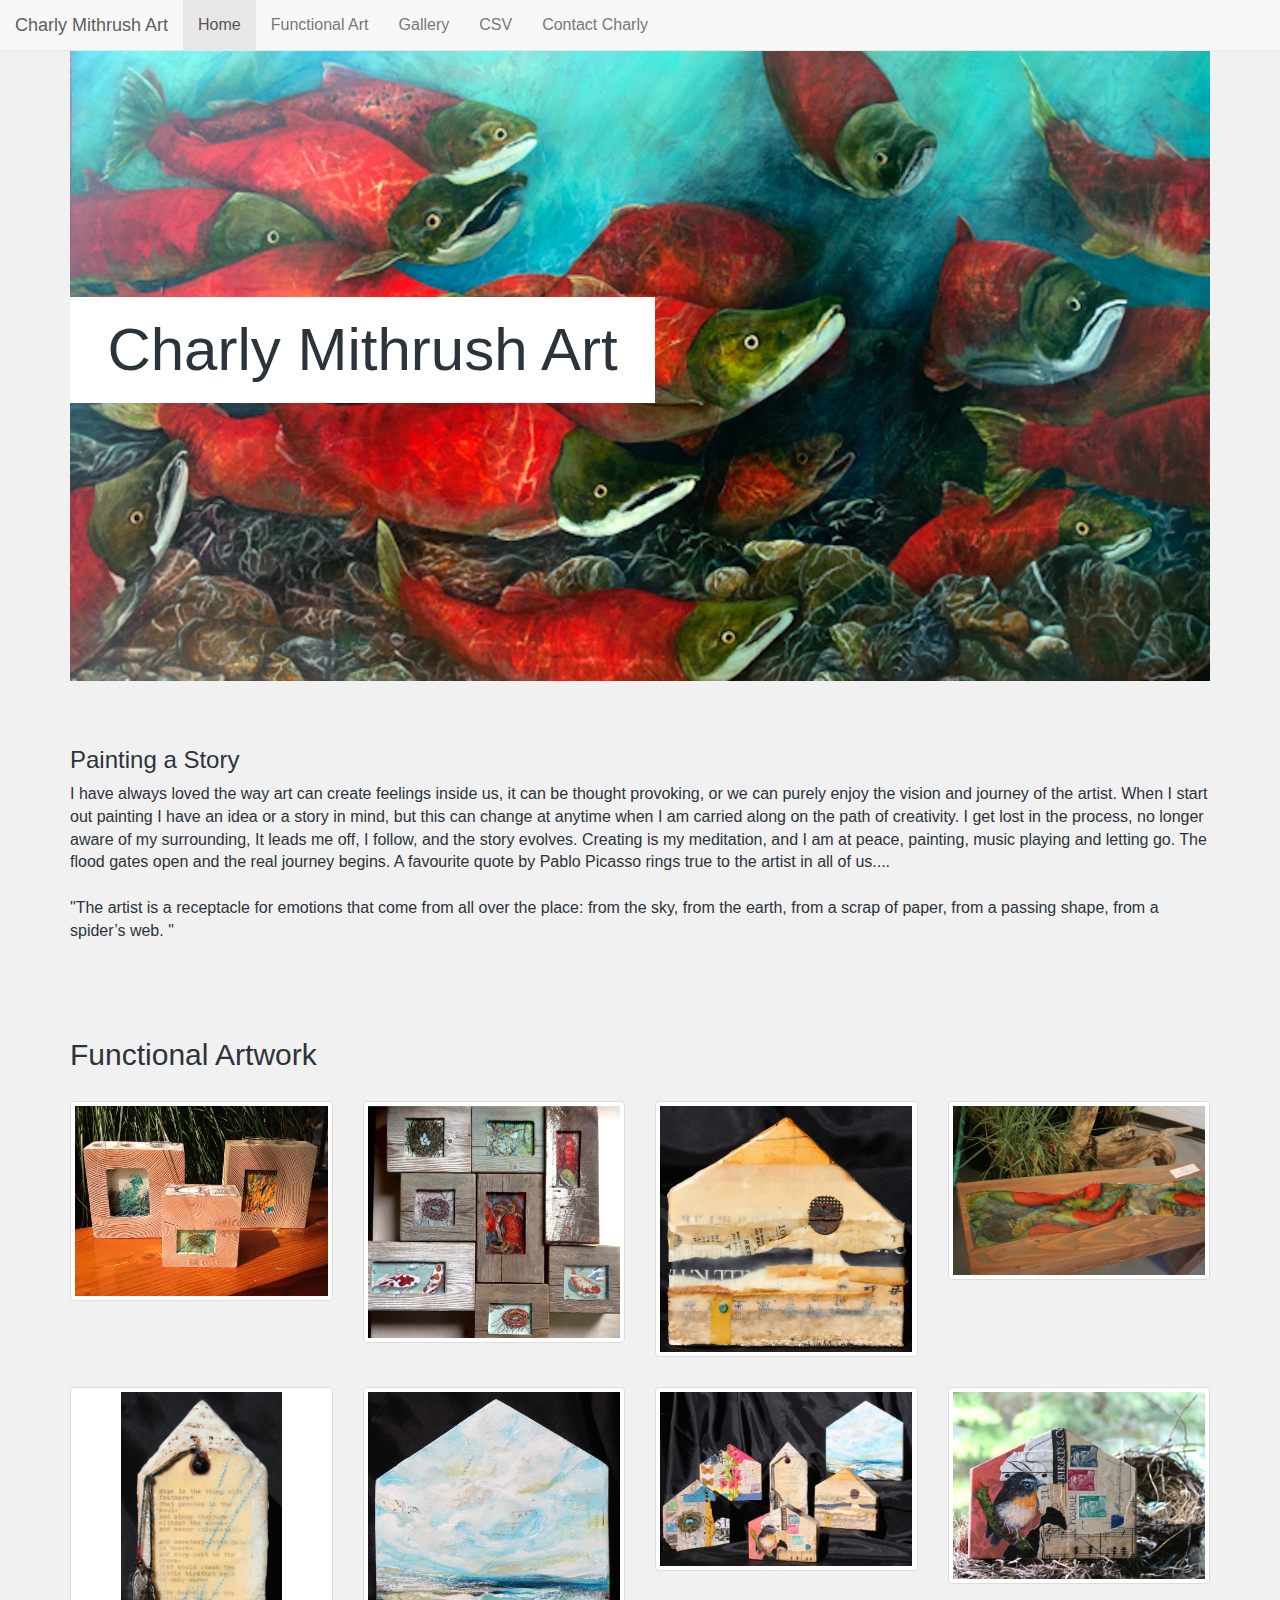
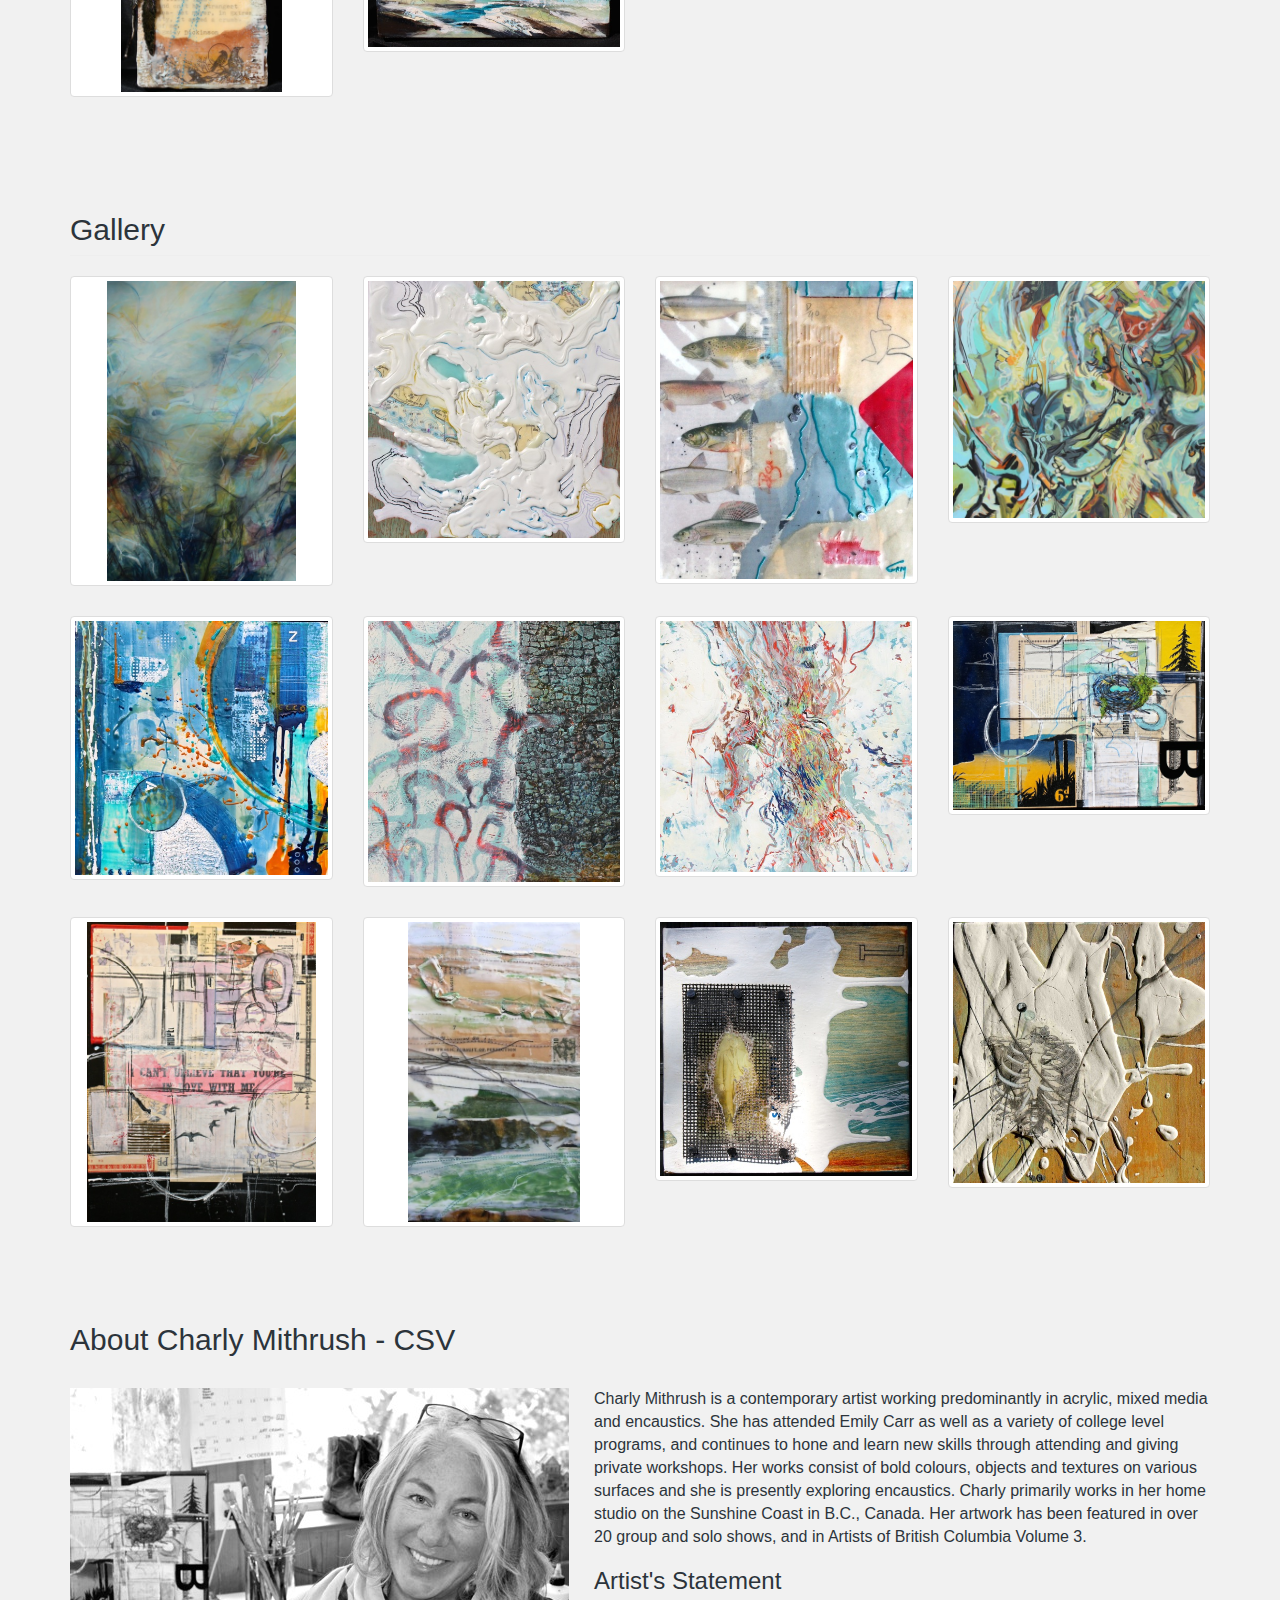
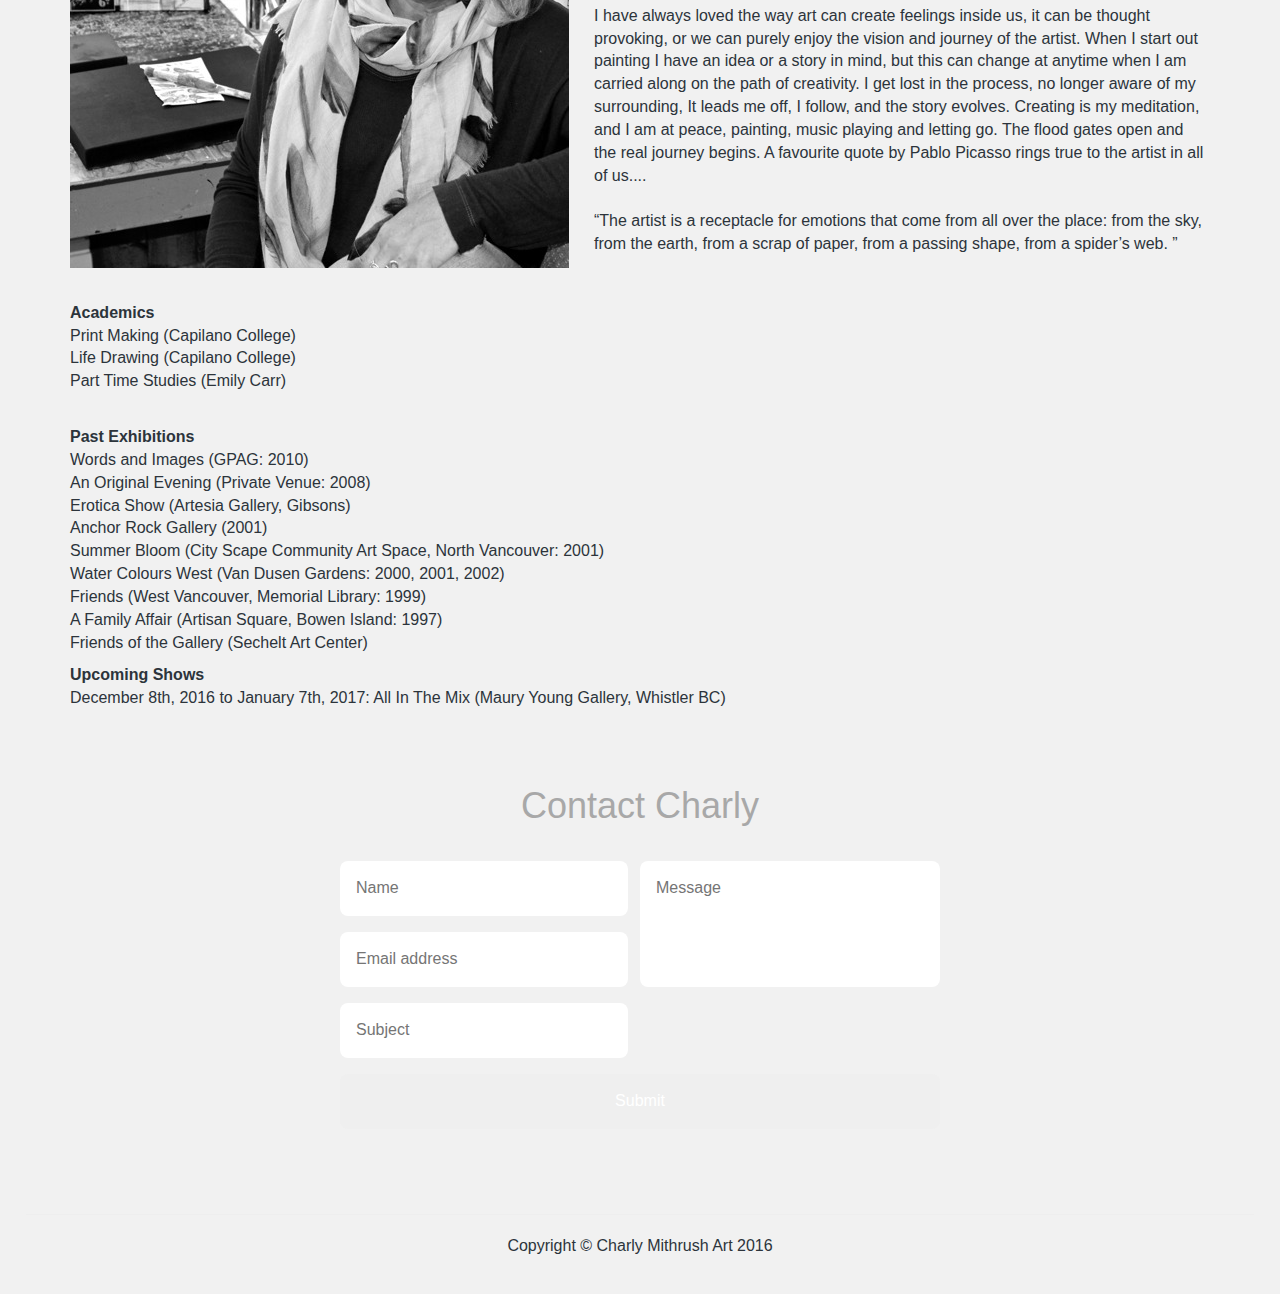
==== commit 750686f8: "small changes to CSV" ====
--- a/index.html
+++ b/index.html
@@ -230,14 +230,14 @@
       <strong>Past Exhibitions</strong>
       </br>
       <ul>
-        <li>Words and Images (GPAG ;2010)</li>
-        <li>An Original Evening (Private Venue ;2008)</li>
+        <li>Words and Images (GPAG: 2010)</li>
+        <li>An Original Evening (Private Venue: 2008)</li>
         <li>Erotica Show (Artesia Gallery, Gibsons)</li>
         <li>Anchor Rock Gallery (2001)</li>
-        <li>Summer Bloom (City Scape Community Art Space, North Vancouver ;2001)</li>
-        <li>Water Colours West (Van Dusen Gardens ;2000, 2001, 2002)</li>
-        <li>Friends (West Vancouver, Memorial Library ;1999)</li>
-        <li>A Family Affair (Artisan Square, Bowen Island ;1997)</li>
+        <li>Summer Bloom (City Scape Community Art Space, North Vancouver: 2001)</li>
+        <li>Water Colours West (Van Dusen Gardens: 2000, 2001, 2002)</li>
+        <li>Friends (West Vancouver, Memorial Library: 1999)</li>
+        <li>A Family Affair (Artisan Square, Bowen Island: 1997)</li>
         <li>Friends of the Gallery (Sechelt Art Center)</li>
       </ul>
       <strong>Upcoming Shows</strong>
--- a/css/custom.css
+++ b/css/custom.css
@@ -85,7 +85,7 @@
 
 input:focus,
 textarea:focus {
-   box-shadow: 0 0px 2px rgba(blue, 1) !important;
+   box-shadow: blue;
 }
   
 #input-submit {
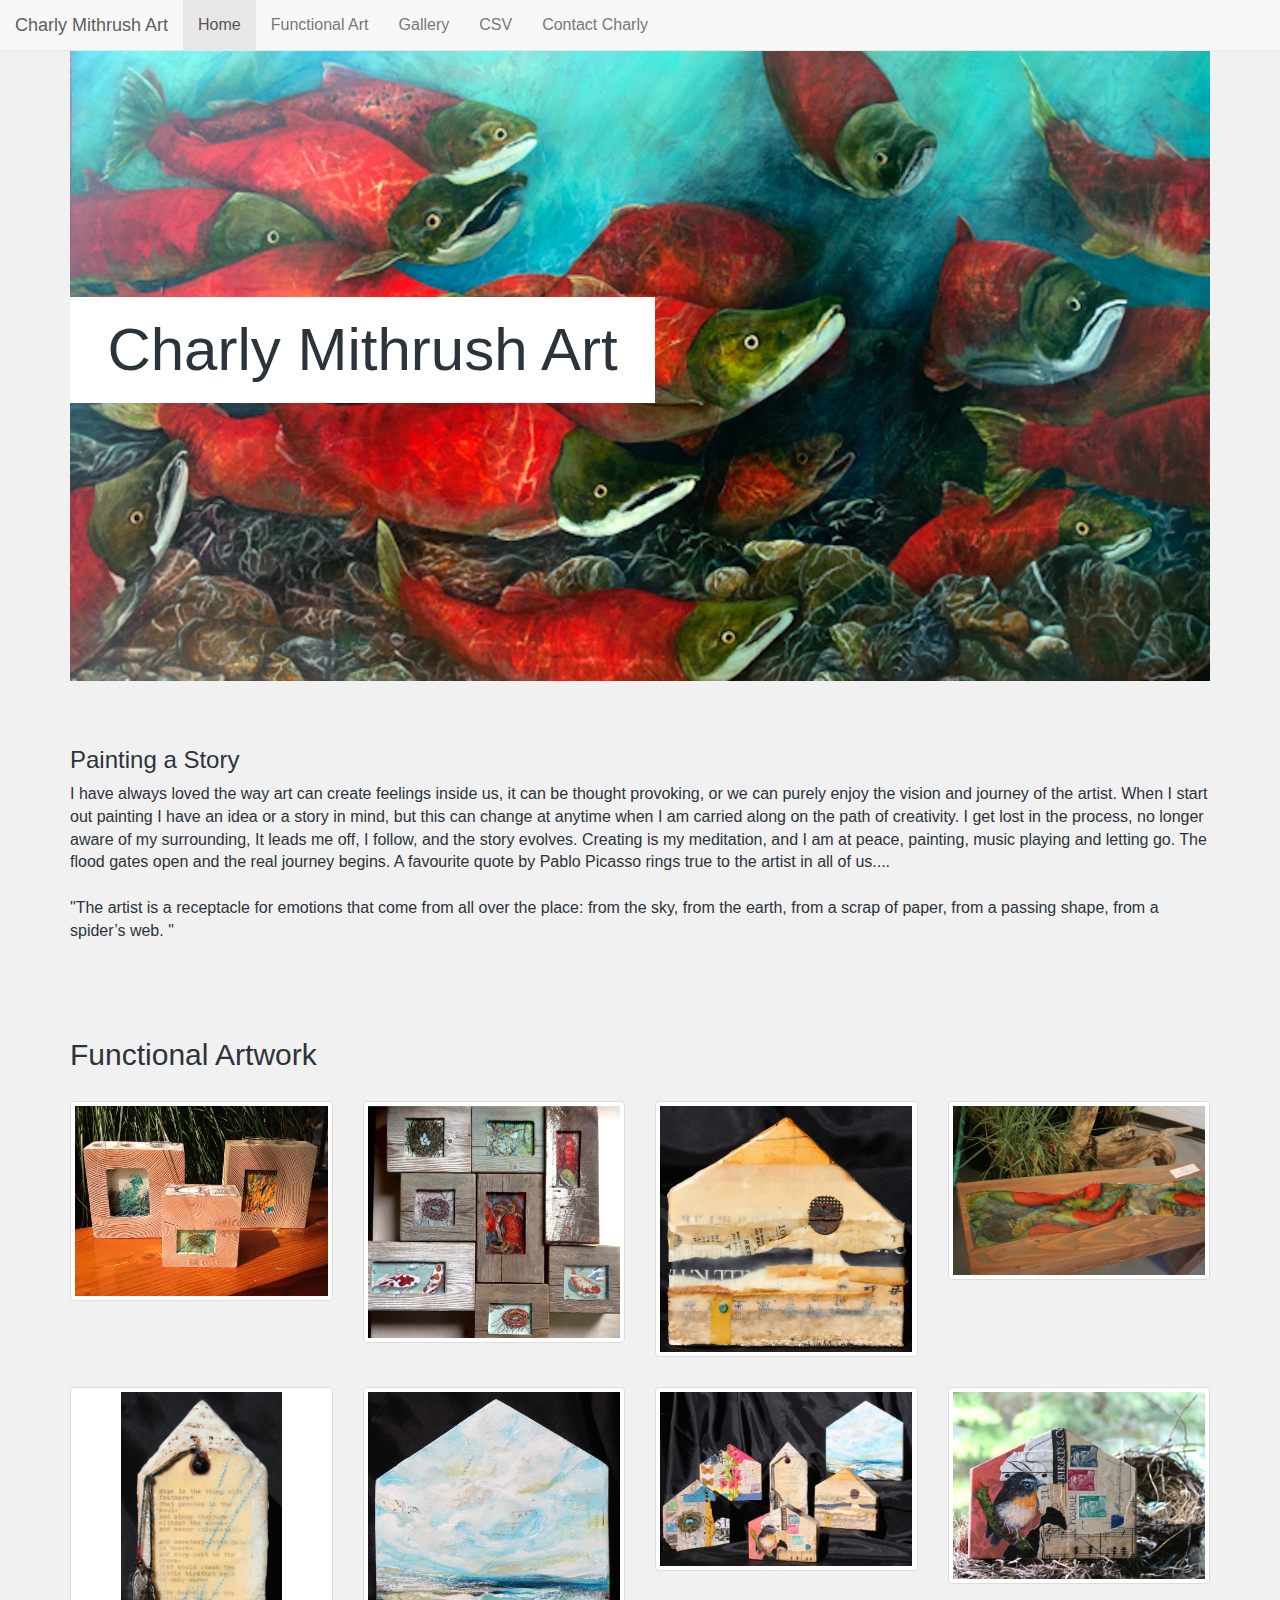
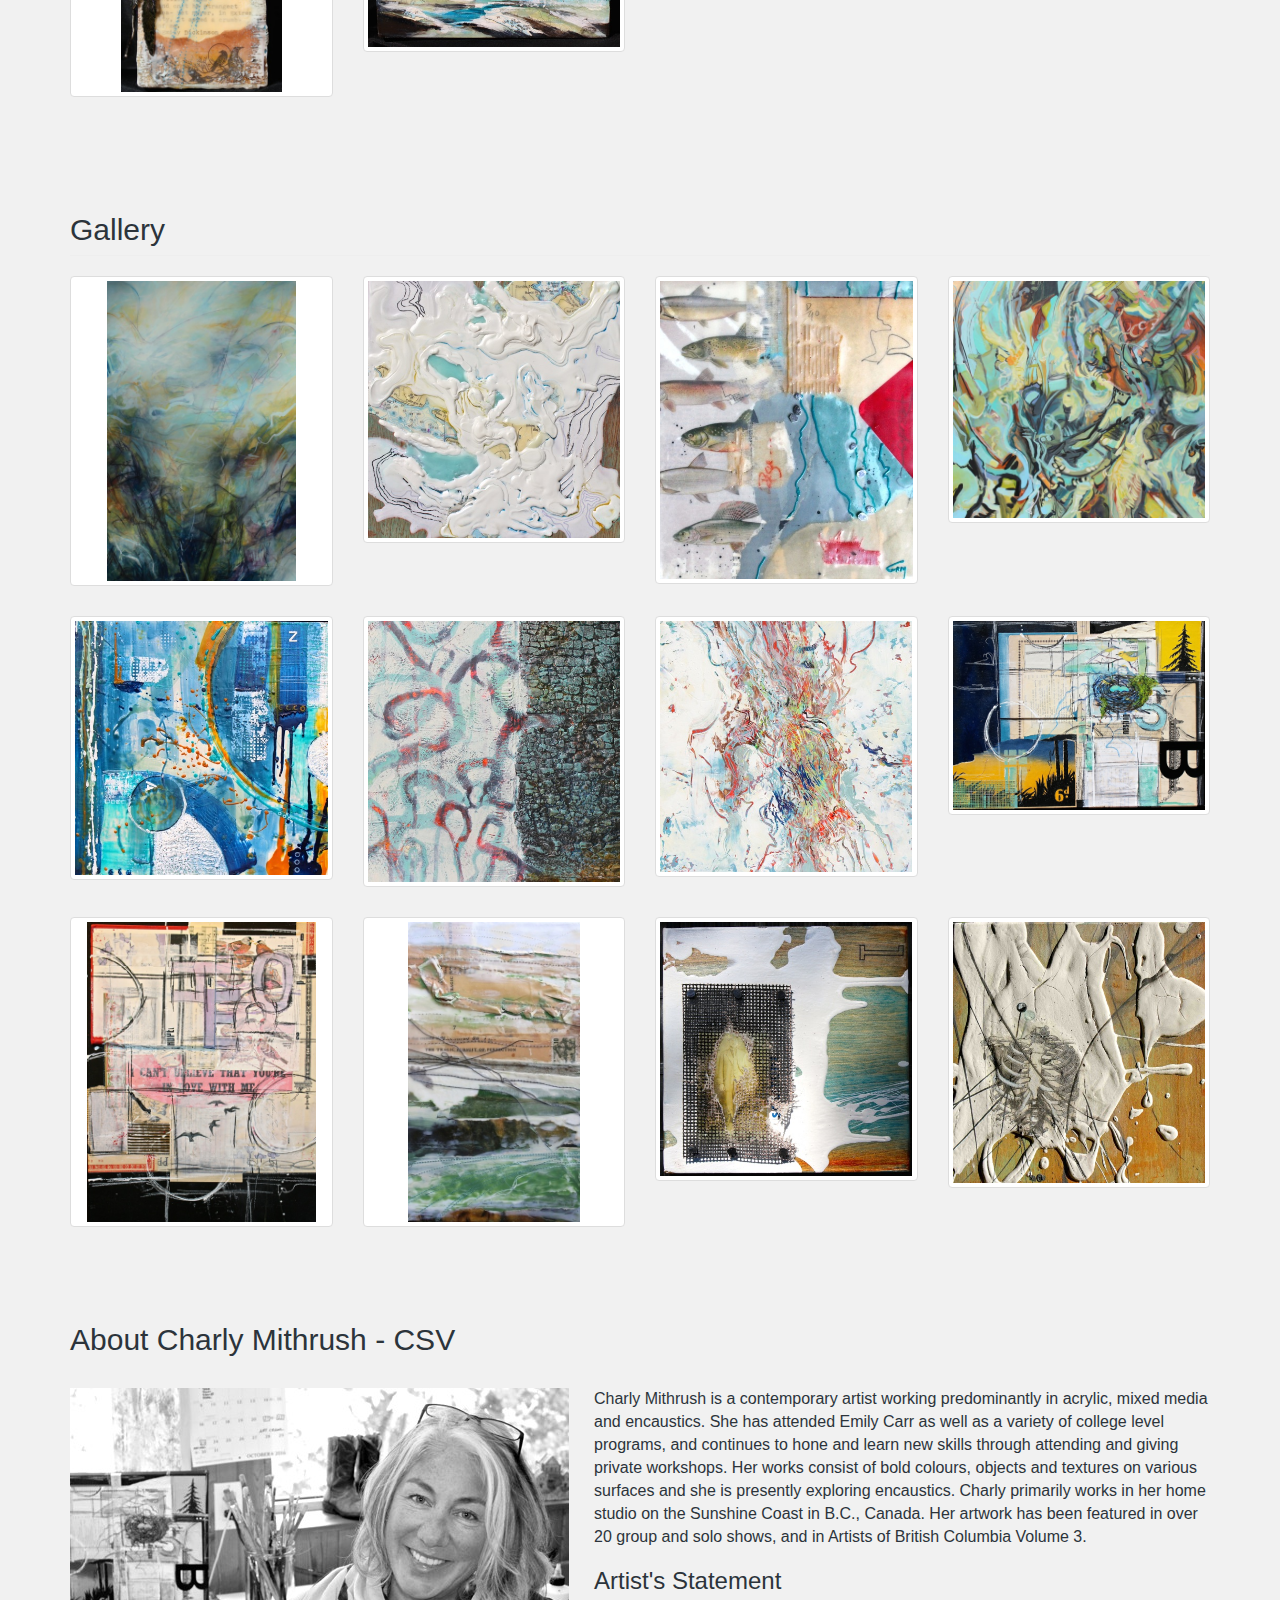
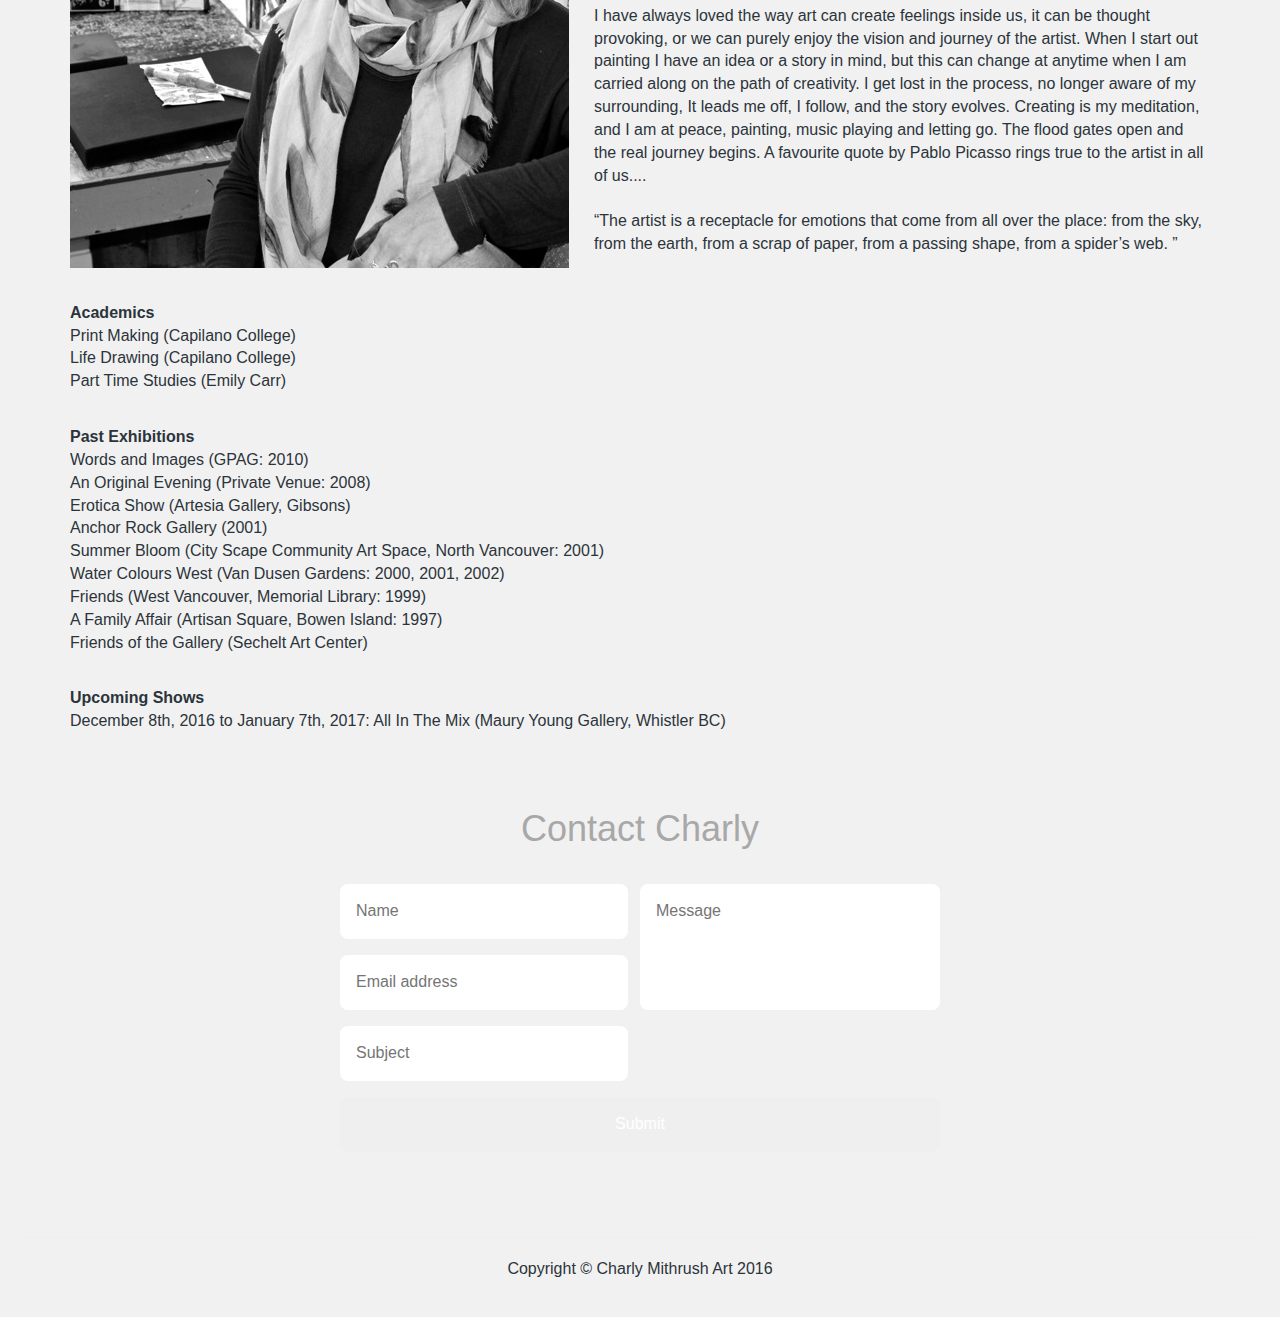
==== commit 6b09a2cc: "spacing issue" ====
--- a/index.html
+++ b/index.html
@@ -240,6 +240,7 @@
         <li>A Family Affair (Artisan Square, Bowen Island: 1997)</li>
         <li>Friends of the Gallery (Sechelt Art Center)</li>
       </ul>
+      </br>
       <strong>Upcoming Shows</strong>
       </br>
       <ul>
